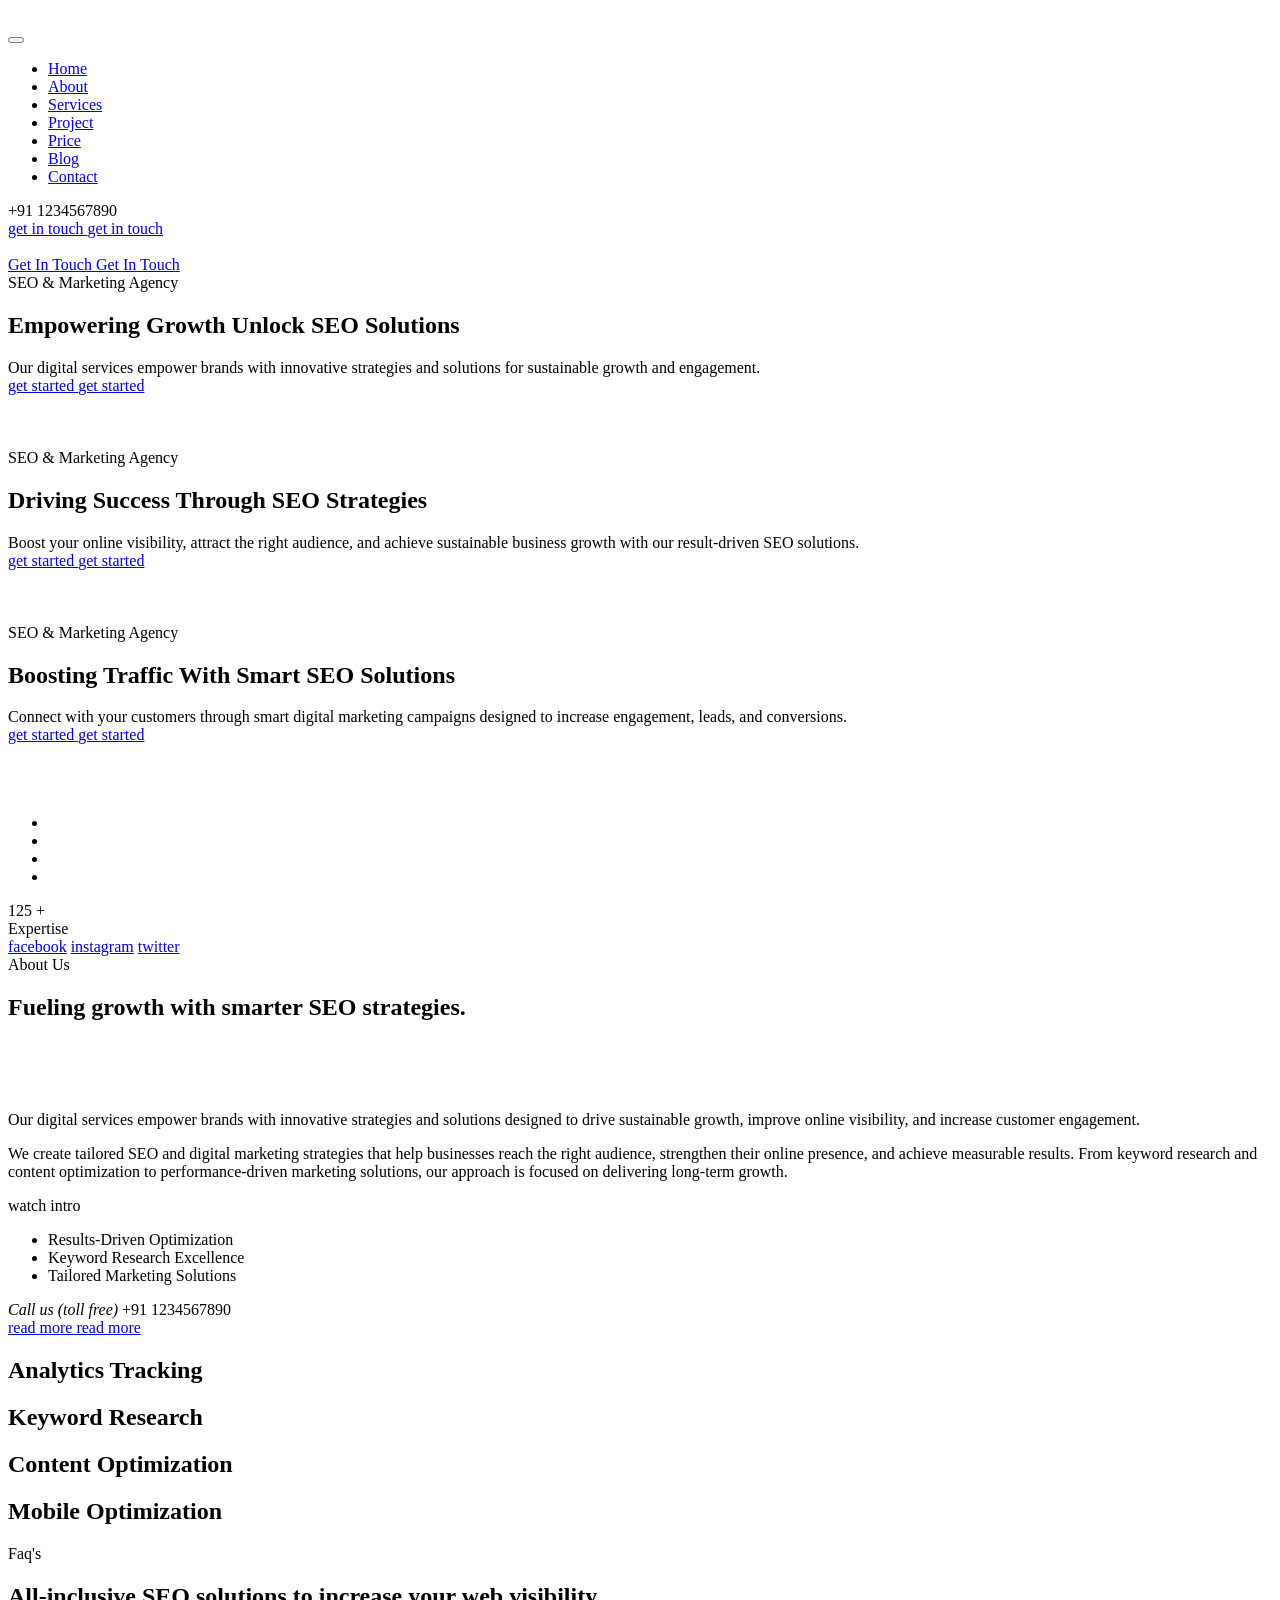
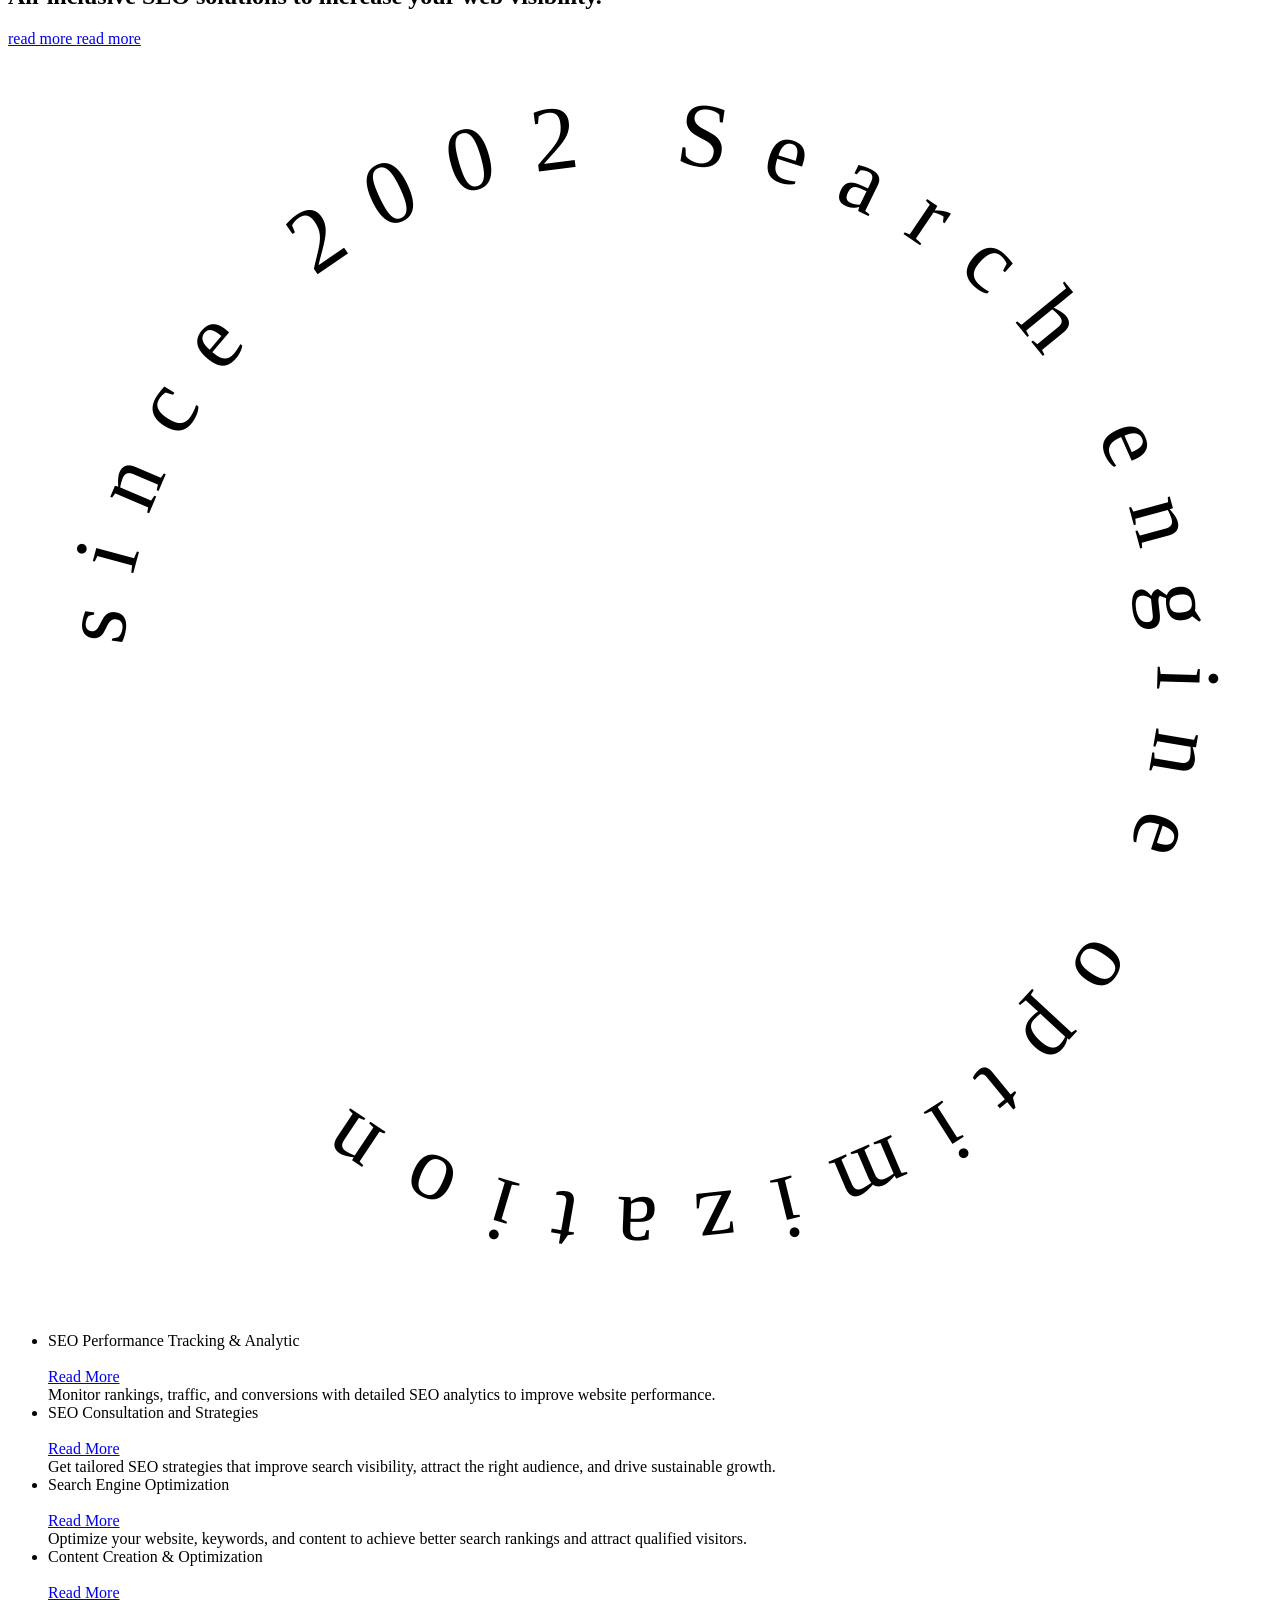
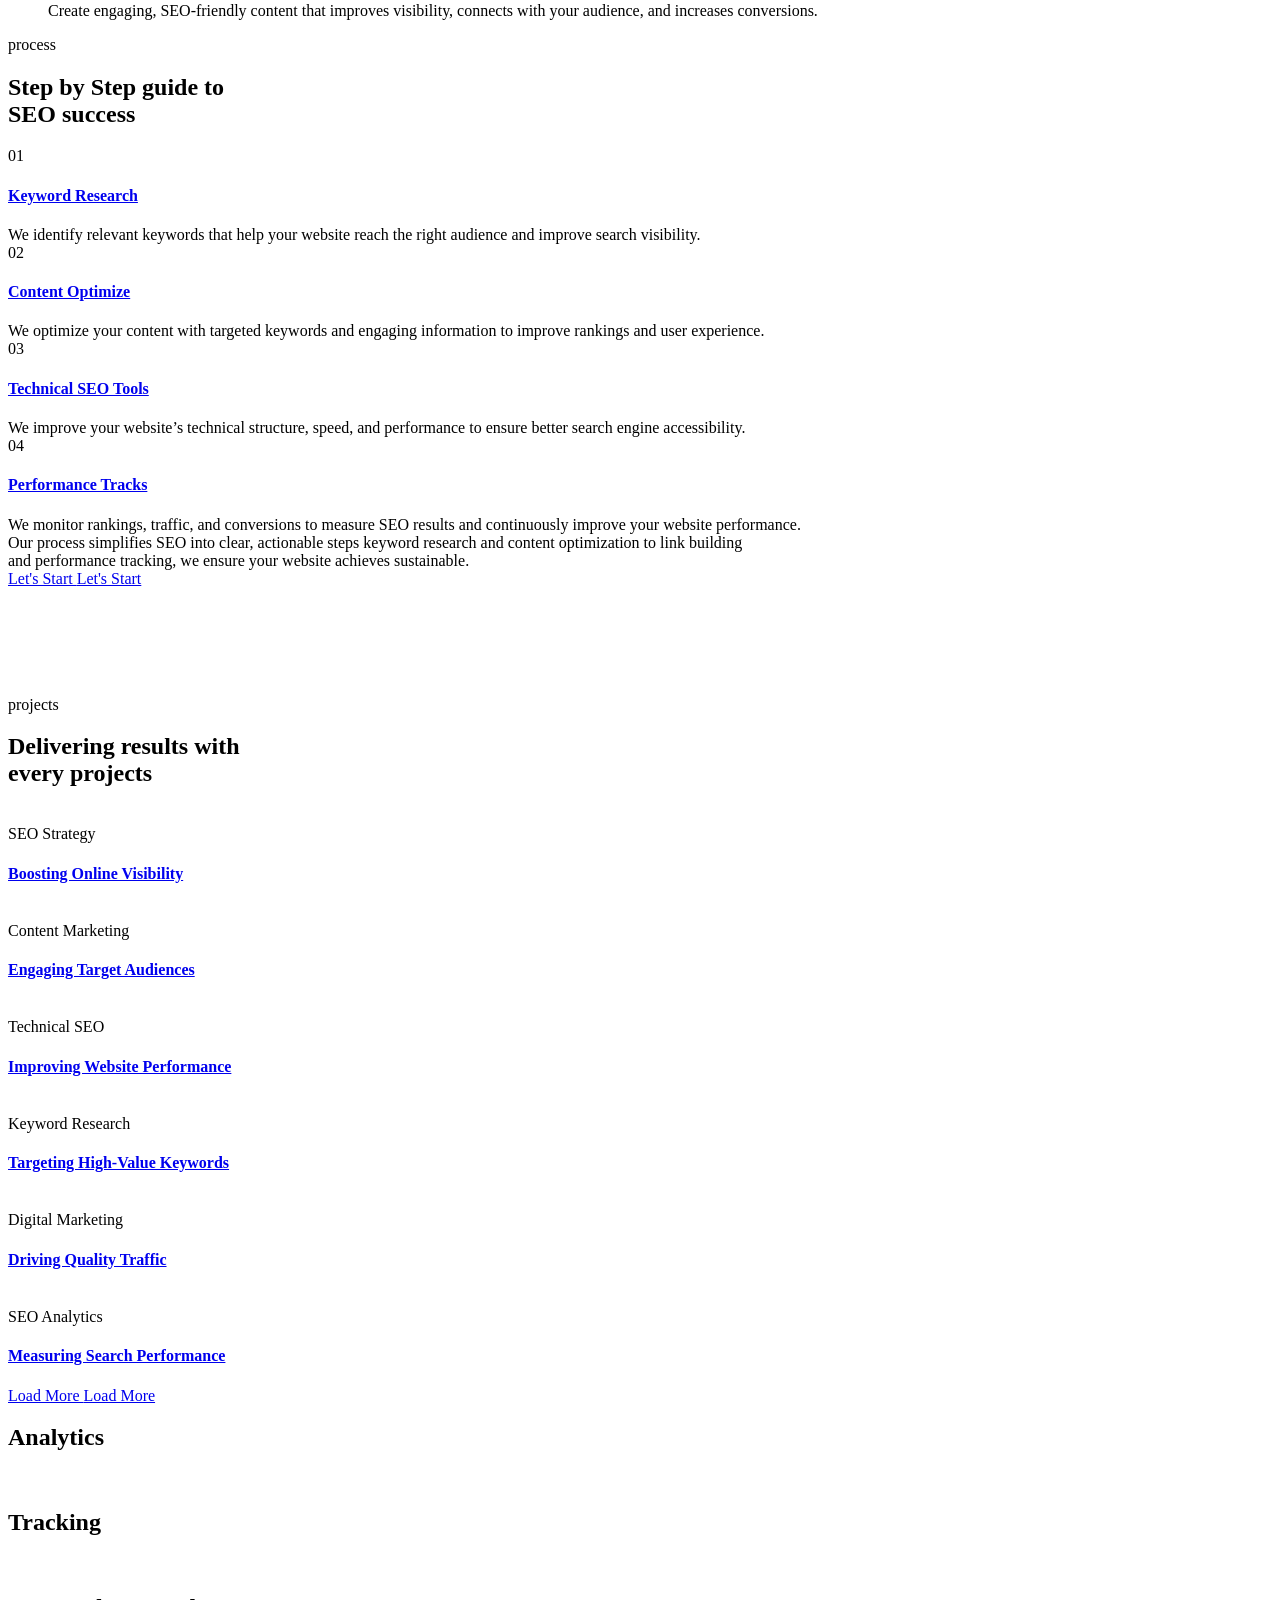
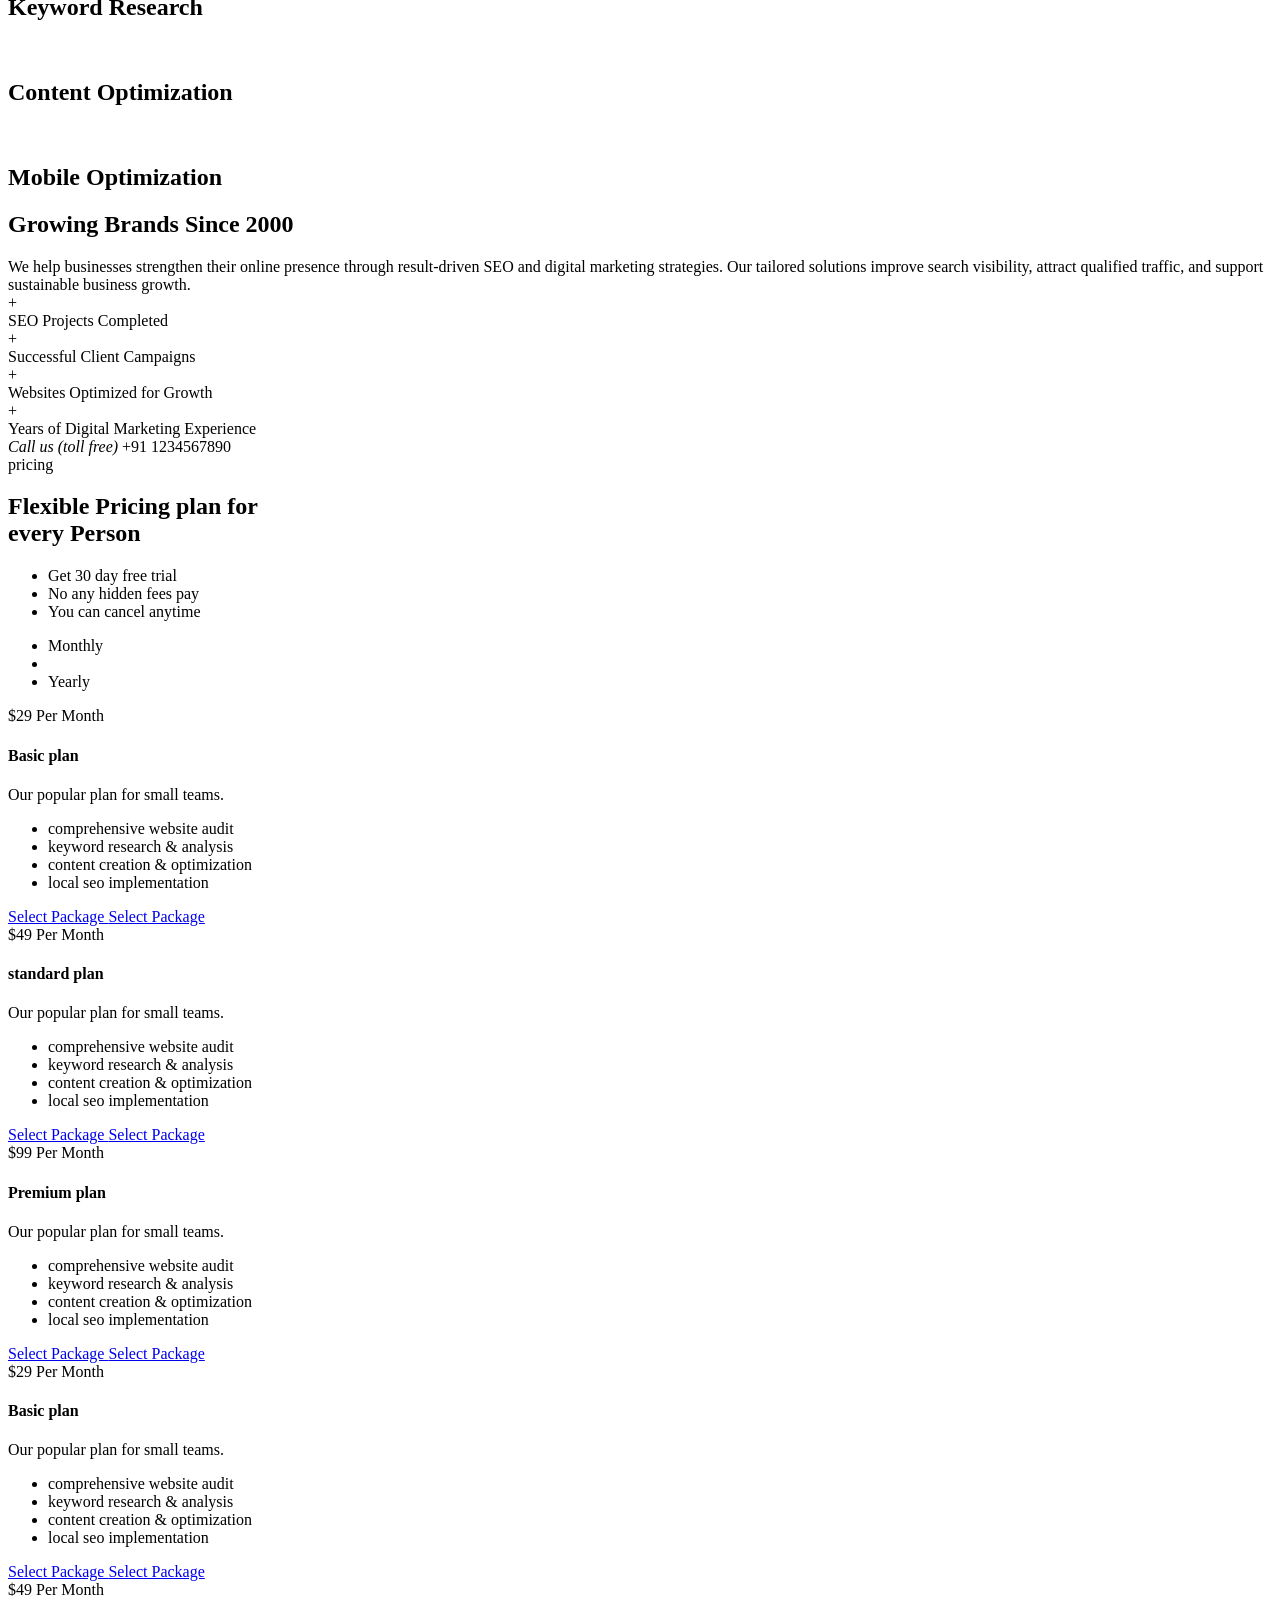
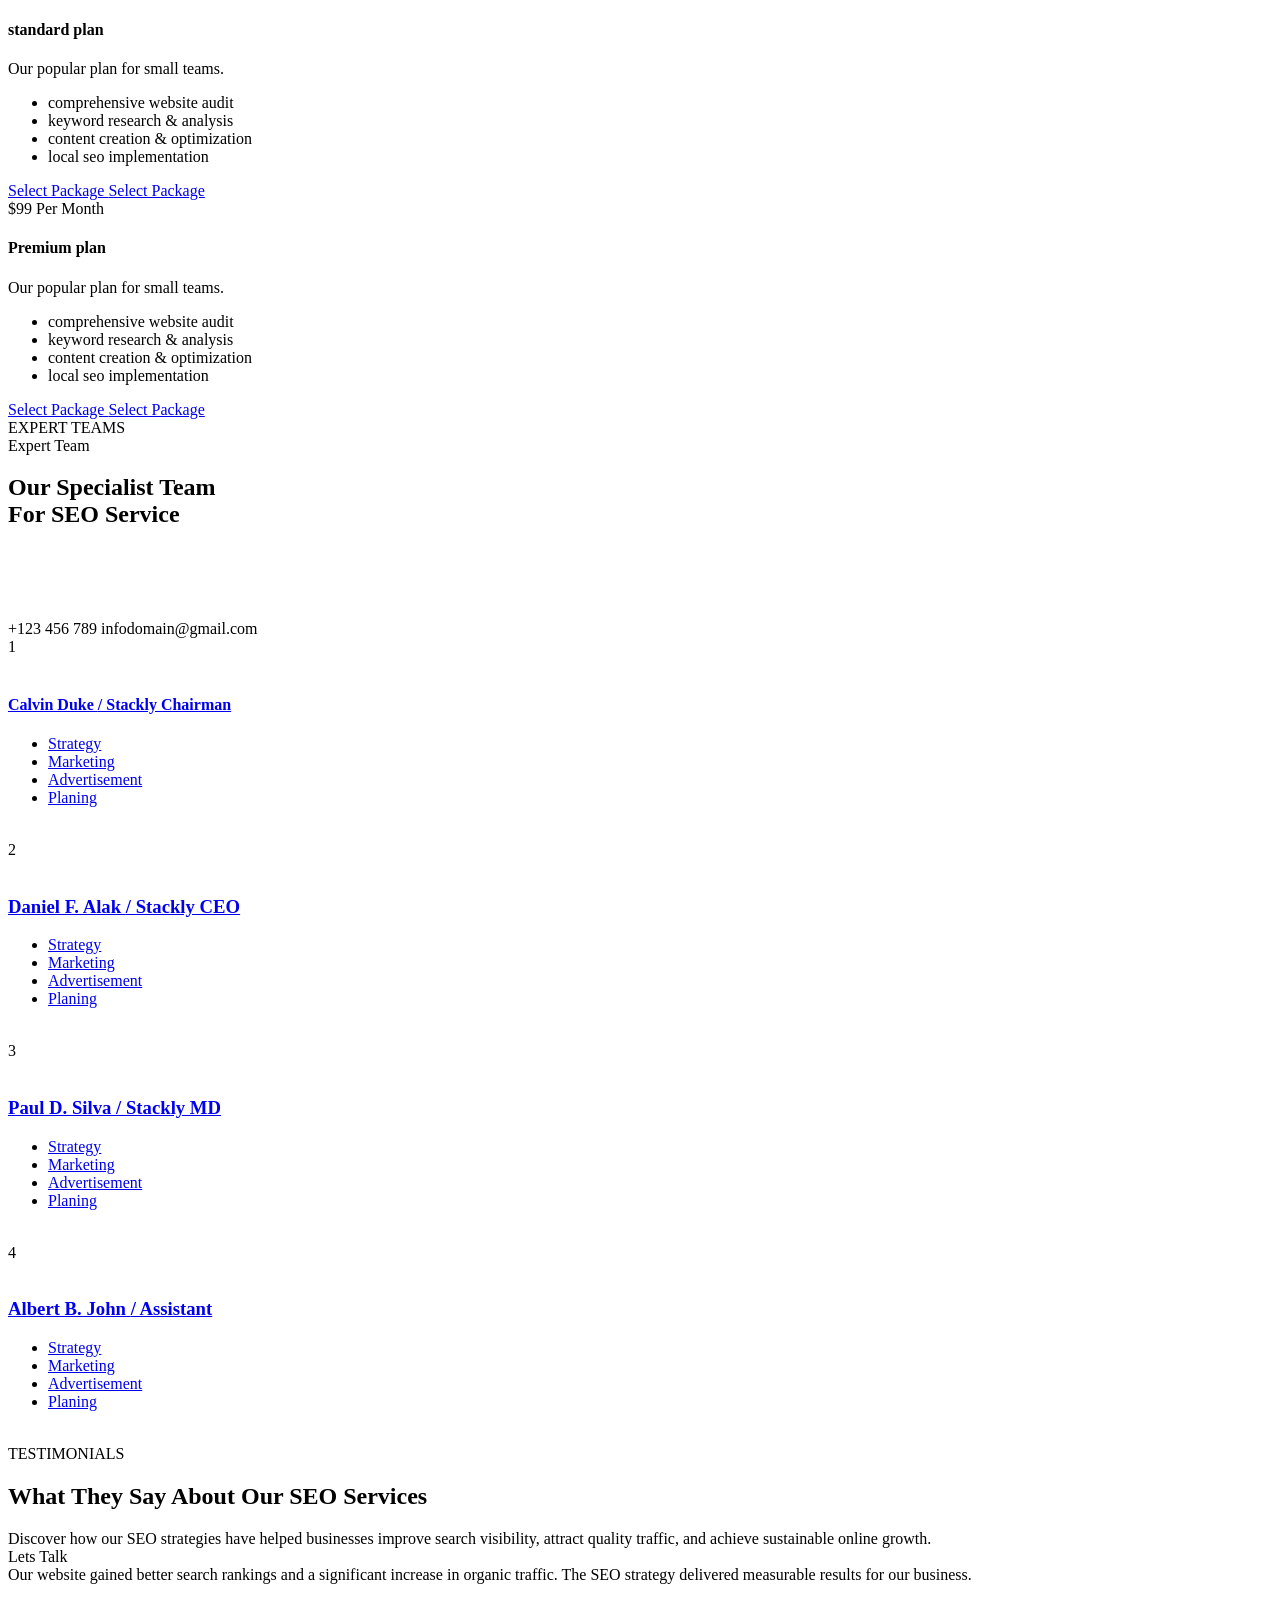
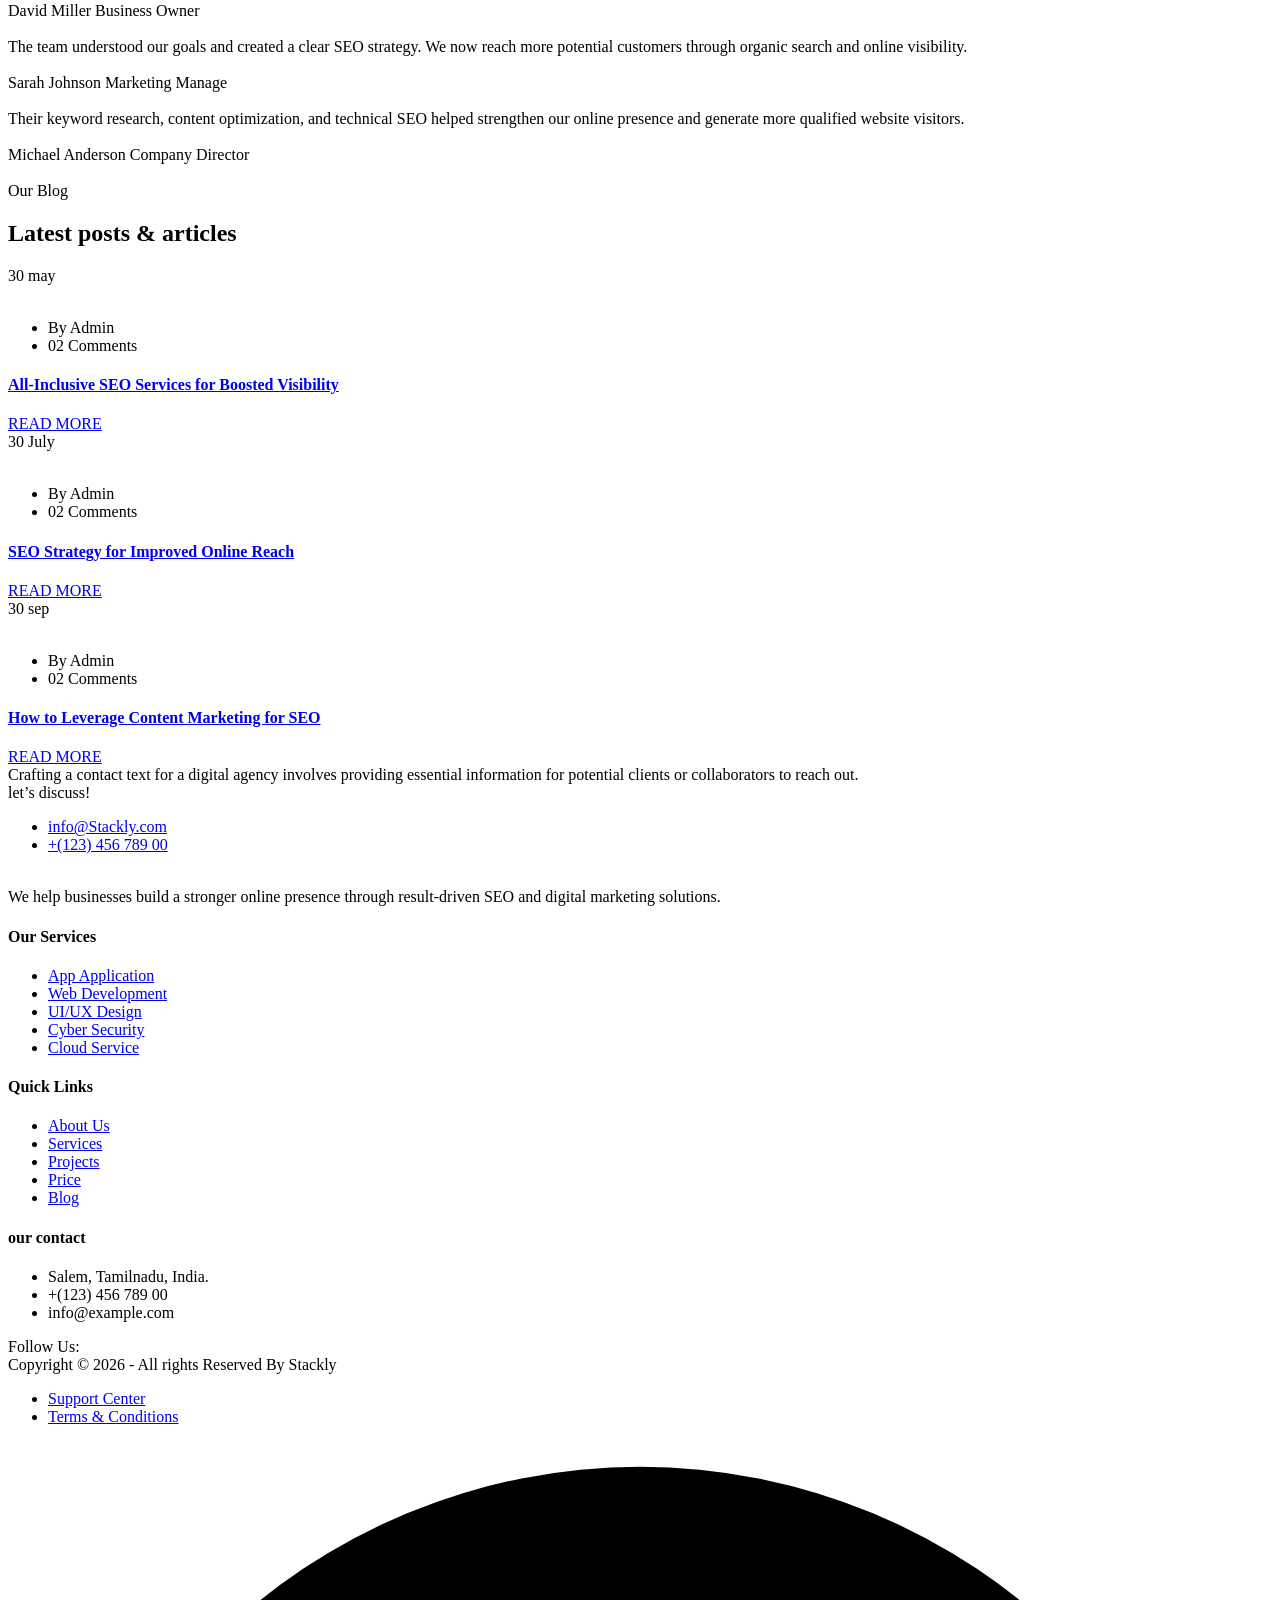
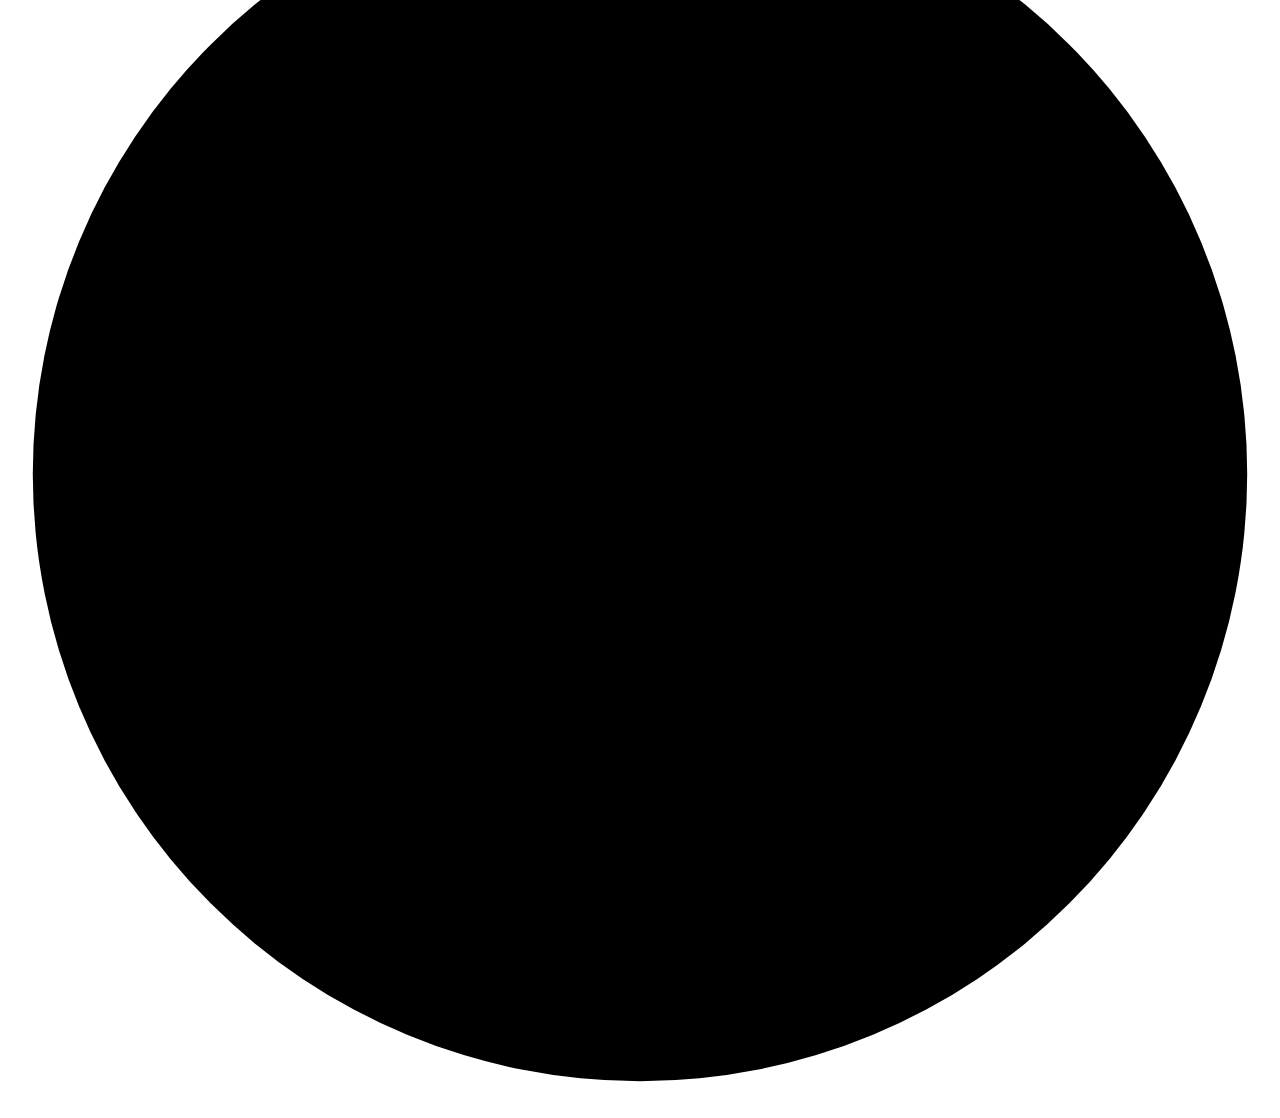
==== index.html @ bd132060 "Add files via upload" ====
<!DOCTYPE html>
<html>
<head>
<meta charset="utf-8">
<title>Stackly SEO Agency</title>
<!-- Stylesheets -->
<link href="assets/css/bootstrap.css" rel="stylesheet">
<link href="assets/css/style.css" rel="stylesheet">
<link href="assets/css/meanmenu.min.css" rel="stylesheet">
<link href="assets/css/responsive.css" rel="stylesheet">

<link href="https://fonts.googleapis.com/css2?family=Raleway:ital,wght@0,100..900;1,100..900&display=swap" rel="stylesheet">
<link href="https://fonts.googleapis.com/css2?family=Lexend+Deca:wght@100..900&display=swap" rel="stylesheet">
<link href="https://fonts.googleapis.com/css2?family=Manrope:wght@300;400;500;600;700;800&display=swap" rel="stylesheet">

<!-- Color Switcher Mockup -->
<link href="assets/css/color-switcher-design.css" rel="stylesheet">

<!-- Color Themes -->
<link id="theme-color-file" href="assets/css/color-themes/default-color.css" rel="stylesheet">

<!-- Responsive -->
<meta http-equiv="X-UA-Compatible" content="IE=edge">
<meta name="viewport" content="width=device-width, initial-scale=1.0, maximum-scale=1.0, user-scalable=0">

</head>

<body>

<div class="page-wrapper">
	
	<!-- Cursor -->
	<div class="cursor"></div>
	<div class="cursor-follower"></div>
	<!-- Cursor End -->
 	
	<!-- Preloader -->
	<div class="preloader">
		<div class="loader">
			<div class="outer-circle"></div>
			<div class="inner-circle"></div>
			<div class="dot"></div>
		</div>
	</div>
	<!-- End Preloader -->
	
	<!-- Main Header -->
	<header class="main-header header-style-one">
		
		<!-- Header Lower -->
		<div class="header-lower">
			<div class="auto-container">
				<div class="inner-container">
					<div class="d-flex justify-content-between align-items-center">
						
						<!-- Logo Box -->
						<div class="logo-box">
							<div class="logo"><a href="index.html"><img src="assets/images/logo-2.webp" alt="" title="Stackly"></a></div>
						</div>
						
						<div class="nav-outer d-flex flex-wrap">
							<!-- Main Menu -->
							<nav class="main-menu navbar-expand-md">
								<div class="navbar-header">
									<!-- Toggle Button -->    	
									<button class="navbar-toggler" type="button" data-toggle="collapse" data-target="#navbarSupportedContent" aria-controls="navbarSupportedContent" aria-expanded="false" aria-label="Toggle navigation">
										<span class="icon-bar"></span>
										<span class="icon-bar"></span>
										<span class="icon-bar"></span>
									</button>
								</div>
								
								<div class="navbar-collapse collapse clearfix" id="navbarSupportedContent">
									<ul class="navigation clearfix">
    <li><a href="index.html">Home</a></li>
    <li><a href="about.html">About</a></li>
    <li><a href="services.html">Services</a></li>
    <li><a href="projects.html">Project</a></li>
    <li><a href="price.html">Price</a></li>
    <li><a href="blog.html">Blog</a></li>
    <li><a href="contact.html">Contact</a></li>
</ul>
								</div>
							</nav>
						</div>

						<!-- Main Menu End-->
						<div class="outer-box d-flex align-items-center flex-wrap">

							<!-- Phone Box -->
							<div class="header-phone_box">
								<span class="fa-classic fa-solid fa-phone"></span>
								+91 1234567890
							</div>

							<!-- Search Btn -->
							<a href="404.html" class="search-box-btn search-box-outer">
    <span class="icon fa fa-search"></span>
</a>
	
							<!-- Button Box -->
							<div class="main-header_button">
								<a href="signin.html" class="theme-btn btn-style-one">
									<span class="btn-wrap">
										<span class="text-one">get in touch <i class="fa-classic fa-solid fa-arrow-right"></i></span>
										<span class="text-two">get in touch <i class="fa-classic fa-solid fa-arrow-right"></i></span>
									</span>
								</a>
							</div>
							
							<!-- Mobile Navigation Toggler -->
							<div class="mobile-nav-toggler"><span class="icon fa-classic fa-solid fa-bars fa-fw"></span></div>

						</div>
						
					</div>
				</div>
			</div>
		</div>
		<!--End Header Lower-->
		
		<!-- Mobile Menu  -->
		<div class="mobile-menu">
			<div class="menu-backdrop"></div>
			<div class="close-btn"><span class="icon fa-xmark"></span></div>
			
			<nav class="menu-box">
				<div class="nav-logo"><a href="index.html"><img src="assets/images/logo-2.webp" alt="" title=""></a></div>
				<div class="menu-outer"><!--Here Menu Will Come Automatically Via Javascript / Same Menu as in Header--></div>
				<div class="mobile-menu_button">
    <a href="signin.html" class="theme-btn btn-style-one">
        <span class="btn-wrap">
            <span class="text-one">
                Get In Touch <i class="fa-classic fa-solid fa-arrow-right"></i>
            </span>
            <span class="text-two">
                Get In Touch <i class="fa-classic fa-solid fa-arrow-right"></i>
            </span>
        </span>
    </a>
</div>
			</nav>
		</div>
		<!-- End Mobile Menu -->
	
	</header>
	<!-- End Main Header -->
	
	
	<!-- Slider One -->
	<section class="slider-one">
		<div class="main-slider swiper-container">
			<div class="swiper-wrapper">

				<!-- Slide -->
				<div class="swiper-slide">
					<div class="slider-one_image-layer" style="background-image:url(assets/images/main-slider/bg.webp)"></div>
					<div class="auto-container">
						<div class="row clearfix">
							<!-- Column -->
							<div class="column col-xl-7 col-lg-12 col-md-12 col-sm-12">
								<!-- Content Column -->
								<div class="slider-one_content">
									<div class="slider-one_content-inner">
										<div class="slider-one_title trans-900">SEO & Marketing Agency</div>
										<h1 class="slider-one_heading trans-900">Empowering <span>Growth</span> Unlock <strong>SEO Solutions</strong></h1>
										<div class="slider-one_text trans-900">Our digital services empower brands with innovative strategies and solutions for sustainable growth and engagement.</div>
										<div class="slider-one_button trans-900 d-flex align-items-center flex-wrap">
											<a href="404.html" class="theme-btn btn-style-one">
												<span class="btn-wrap">
													<span class="text-one">get started <i class="fa-classic fa-solid fa-arrow-right"></i></span>
													<span class="text-two">get started <i class="fa-classic fa-solid fa-arrow-right"></i></span>
												</span>
											</a>
											<div class="slider-one_video trans-900">
												<a href="404.html" class="play-box"><span class="fa fa-play trans-300"></span></a>
											</div>
										</div>
									</div>
								</div>
							</div>
							<!-- Column -->
							<div class="column col-xl-5 col-lg-12 col-md-12 col-sm-12">
								<div class="slider-one_image trans-900">
									<img src="assets/images/main-slider/image-1.webp" alt="" />
									<div class="icon-one">
										<img src="assets/images/main-slider/icon-1.webp" alt="" />
									</div>
									<div class="icon-two">
										<img src="assets/images/main-slider/icon-2.webp" alt="" />
									</div>
								</div>
							</div>
						</div>
					</div>
				</div>

				<!-- Slide -->
				<div class="swiper-slide">
					<div class="slider-one_image-layer" style="background-image:url(assets/images/main-slider/bg.webp)"></div>
					<div class="auto-container">
						<div class="row clearfix">
							<!-- Column -->
							<div class="column col-xl-7 col-lg-12 col-md-12 col-sm-12">
								<!-- Content Column -->
								<div class="slider-one_content">
									<div class="slider-one_content-inner">
										<div class="slider-one_title trans-900">SEO & Marketing Agency</div>
										<h1 class="slider-one_heading trans-900">Driving <span>Success</span> Through <strong>SEO Strategies</strong></h1>
										<div class="slider-one_text trans-900">Boost your online visibility, attract the right audience, and achieve sustainable business growth with our result-driven SEO solutions.</div>
										<div class="slider-one_button trans-900 d-flex align-items-center flex-wrap">
											<a href="404.html" class="theme-btn btn-style-one">
												<span class="btn-wrap">
													<span class="text-one">get started <i class="fa-classic fa-solid fa-arrow-right"></i></span>
													<span class="text-two">get started <i class="fa-classic fa-solid fa-arrow-right"></i></span>
												</span>
											</a>
											<div class="slider-one_video trans-900">
												<a href="404.html" class="play-box"><span class="fa fa-play trans-300"></span></a>
											</div>
										</div>
									</div>
								</div>
							</div>
							<!-- Column -->
							<div class="column col-xl-5 col-lg-12 col-md-12 col-sm-12">
								<div class="slider-one_image trans-900">
									<img src="assets/images/main-slider/image-1.webp" alt="" />
									<div class="icon-one">
										<img src="assets/images/main-slider/icon-1.webp" alt="" />
									</div>
									<div class="icon-two">
										<img src="assets/images/main-slider/icon-2.webp" alt="" />
									</div>
								</div>
							</div>
						</div>
					</div>
				</div>

				<!-- Slide -->
				<div class="swiper-slide">
					<div class="slider-one_image-layer" style="background-image:url(assets/images/main-slider/bg.webp)"></div>
					<div class="auto-container">
						<div class="row clearfix">
							<!-- Column -->
							<div class="column col-xl-7 col-lg-12 col-md-12 col-sm-12">
								<!-- Content Column -->
								<div class="slider-one_content">
									<div class="slider-one_content-inner">
										<div class="slider-one_title trans-900">SEO & Marketing Agency</div>
										<h1 class="slider-one_heading trans-900">Boosting <span>Traffic</span> With <strong>Smart SEO Solutions</strong></h1>
										<div class="slider-one_text trans-900">Connect with your customers through smart digital marketing campaigns designed to increase engagement, leads, and conversions.</div>
										<div class="slider-one_button trans-900 d-flex align-items-center flex-wrap">
											<a href="404.html" class="theme-btn btn-style-one">
												<span class="btn-wrap">
													<span class="text-one">get started <i class="fa-classic fa-solid fa-arrow-right"></i></span>
													<span class="text-two">get started <i class="fa-classic fa-solid fa-arrow-right"></i></span>
												</span>
											</a>
											<div class="slider-one_video trans-900">
												<a href="404.html" class="play-box"><span class="fa fa-play trans-300"></span></a>
											</div>
										</div>
									</div>
								</div>
							</div>
							<!-- Column -->
							<div class="column col-xl-5 col-lg-12 col-md-12 col-sm-12">
								<div class="slider-one_image trans-900">
									<img src="assets/images/main-slider/image-1.webp" alt="" />
									<div class="icon-one">
										<img src="assets/images/main-slider/icon-1.webp" alt="" />
									</div>
									<div class="icon-two">
										<img src="assets/images/main-slider/icon-2.webp" alt="" />
									</div>
								</div>
							</div>
						</div>
					</div>
				</div>

			</div>
			
			<!-- If we need pagination -->
			<div class="slider-one_pagination"></div>
			
			<!-- Slider One Options -->
			<div class="slider-one_options">
				<div class="slider-one_authors">
					<ul>
						<li><img src="assets/images/main-slider/author-1.webp" alt="" /></li>
						<li><img src="assets/images/main-slider/author-2.webp" alt="" /></li>
						<li><img src="assets/images/main-slider/author-3.webp" alt="" /></li>
						<li><img src="assets/images/main-slider/author-4.webp" alt="" /></li>
					</ul>
					<div class="slider-one_reviews">
						125 + <br> <span>Expertise</span>
					</div>
				</div>
			</div>
			<!-- End Slider One Options -->
			
		</div>
		
		<!-- Slider One Socials -->
		<div class="slider-one_socials">
			<a href="404.html">facebook</a>
			<a href="404.html">instagram</a>
			<a href="404.html">twitter</a>
		</div>
		
	</section>
	<!-- End Main Slider Section -->
	
	<!-- About One -->
	<section class="about-one" style="background-image:url(assets/images/background/about-shadow.webp)">
		<div class="auto-container">
			<div class="row clearfix">
				<!-- Title Column -->
				<div class="about-one_title-column col-lg-5 col-md-12 col-sm-12">
					<div class="about-one_title-outer">
						<!-- Sec Title -->
						<div class="sec-title title-anim">
							<div class="sec-title_title">About Us</div>
							<h2 class="sec-title_heading">Fueling growth with smarter SEO strategies.</h2>
						</div>
						<div class="about-one_image overlay-anim img-reveal">
							<img src="assets/images/resource/about.webp" alt="" />
						</div>
					</div>
				</div>
				<!-- Content Column -->
				<div class="about-one_content-column col-lg-7 col-md-12 col-sm-12">
					<div class="about-one_content-outer">
						<div class="row clearfix">
							<div class="col-lg-6 col-md-6 col-sm-6">
								<div class="about-one_image overlay-anim img-reveal">
									<img src="assets/images/resource/about-2.webp" alt="" />
								</div>
							</div>
							<div class="col-lg-6 col-md-6 col-sm-6">
								<div class="about-one_image overlay-anim img-reveal">
									<img src="assets/images/resource/about-3.webp" alt="" />
								</div>
							</div>
						</div>
						<div class="content wow fadeInUp" data-wow-delay="0ms" data-wow-duration="1500ms">
							<p>Our digital services empower brands with innovative strategies and solutions designed to drive sustainable growth, improve online visibility, and increase customer engagement.</p>
							<p>We create tailored SEO and digital marketing strategies that help businesses reach the right audience, strengthen their online presence, and achieve measurable results. From keyword research and content optimization to performance-driven marketing solutions, our approach is focused on delivering long-term growth.</p>
						</div>
						<div class="row clearfix wow fadeInUp" data-wow-delay="300ms" data-wow-duration="1500ms">
							<div class="col-lg-6 col-md-6 col-sm-6">
								<div class="about-one_video" style="background-image:url(assets/images/resource/video-bg.webp)">
									<a href="404.html" class="play-box"><span class="fa fa-play"></span></a>
									<span>watch intro</span>
								</div>
							</div>
							<div class="col-lg-6 col-md-6 col-sm-6">
								<ul class="about-one_list">
									<li>Results-Driven Optimization</li>
									<li>Keyword Research Excellence</li>
									<li>Tailored Marketing Solutions</li>
								</ul>
							</div>
						</div>
						<!-- Lower Box -->
						<div class="lower-box d-flex align-items-center flex-wrap wow fadeInUp" data-wow-delay="600ms" data-wow-duration="1500ms">
						
							<!-- Phone Box -->
							<div class="about-phone_box">
								<span class="icon fa-classic fa-solid fa-phone-volume"></span>
								<i>Call us (toll free)</i>
								<a>+91 1234567890</a>
							</div>
							
							<!-- Button Box -->
							<div class="about-one_button">
								<a href="404.html" class="theme-btn btn-style-two">
									<span class="btn-wrap">
										<span class="text-one">read more <i class="fa-classic fa-solid fa-arrow-right"></i></span>
										<span class="text-two">read more <i class="fa-classic fa-solid fa-arrow-right"></i></span>
									</span>	
								</a>
							</div>
							
						</div>
					</div>
				</div>
			</div>
		</div>
	</section>
	<!-- End About One -->
	
	<!-- Marketing One -->
	<section class="marketing-one">
		<div class="outer-container">
			<div class="animation_mode">
				<h1>Analytics Tracking</h1>
				<span class="marketing-one_icon fa-classic fa-solid fa-certificate"></span>
				<h1 class="light">Keyword Research</h1>
				<span class="marketing-one_icon fa-classic fa-solid fa-certificate"></span>
				<h1>Content Optimization</h1>
				<span class="marketing-one_icon fa-classic fa-solid fa-certificate"></span>
				<h1 class="light">Mobile Optimization</h1>
				<span class="marketing-one_icon fa-classic fa-solid fa-certificate"></span>
			</div>
		</div>
	</section>
	<!-- End Marketing One -->
	
	<!-- Faq One -->
	<section class="faq-one">
		<div class="faq-one_bg" style="background-image:url(assets/images/background/1.webp)"></div>
		<div class="faq-one_star" style="background-image:url(assets/images/icons/star.webp)"></div>
		<div class="auto-container">
			<div class="row clearfix">
			
				<!-- Column -->
				<div class="column col-lg-5 col-md-12 col-sm-12">
					<!-- Sec Title -->
					<div class="sec-title light title-anim">
						<div class="sec-title_title">Faq's</div>
						<h2 class="sec-title_heading">All-inclusive SEO solutions to increase your web visibility.</h2>
					</div>
					<!-- Service One Button -->
					<div class="faq-one_button wow fadeInUp" data-wow-delay="150ms" data-wow-duration="1500ms">
						<a href="404.html" class="theme-btn btn-style-one">
							<span class="btn-wrap">
								<span class="text-one">read more <i class="fa-classic fa-solid fa-arrow-right"></i></span>
								<span class="text-two">read more <i class="fa-classic fa-solid fa-arrow-right"></i></span>
							</span>
						</a>
					</div>
					<!-- End Faq One Button -->
					
					<!-- Faq One_Circle -->
					<div class="faq-one_circle wow fadeInUp" data-wow-delay="300ms" data-wow-duration="1500ms">
						  <div class="faq-one_arrow " style="background-image:url(assets/images/icons/service-one_arrow.webp)"></div>
						  <span class="tm-gsap-animate-circle">
							<svg class="circle-text" viewBox="0 0 220 220">
							  <defs>
								<path id="circlePath"
									  d="M110,110 m-90,0 a90,90 0 1,1 180,0 a90,90 0 1,1 -180,0" />
							  </defs>
							  <text class="circle-text-content" letter-spacing="6.2">
								<textPath href="#circlePath" startOffset="6">
								  since 2002 Search engine optimization
								</textPath>
							  </text>
							</svg>
						  </span>
					</div>
					<!-- End Faq One_Circle -->
					
				</div>
				
				<!-- Column -->
				<div class="column col-lg-7 col-md-12 col-sm-12">
					
					<!-- Accordion Box -->
					<ul class="accordion-box wow fadeInUp" data-wow-delay="150ms" data-wow-duration="1500ms">
						
						<!-- Block -->
						<li class="accordion block active-block">
							<div class="acc-btn active"><div class="icon-outer"><span class="icon fa-classic fa-solid fa-arrow-right fa-fw"></span></div>SEO Performance Tracking & Analytic</div>
							<div class="acc-content current">
								<div class="content">
									<div class="image overlay-anim">
										<img src="assets/images/resource/accordion.webp" alt="" />
										<div class="btn-box">
											<a href="404.html" class="theme-btn">Read More</a>
										</div>
									</div>
									<div class="text">Monitor rankings, traffic, and conversions with detailed SEO analytics to improve website performance.</div>
								</div>
							</div>
						</li>
									
						<!-- Block -->
						<li class="accordion block">
							<div class="acc-btn"><div class="icon-outer"><span class="icon fa-classic fa-solid fa-arrow-right fa-fw"></span></div>SEO Consultation and Strategies</div>
							<div class="acc-content">
								<div class="content">
									<div class="image overlay-anim">
										<img src="assets/images/resource/accordion.webp" alt="" />
										<div class="btn-box">
											<a href="404.html" class="theme-btn">Read More</a>
										</div>
									</div>
									<div class="text">Get tailored SEO strategies that improve search visibility, attract the right audience, and drive sustainable growth.</div>
								</div>
							</div>
						</li>
						
						<!-- Block -->
						<li class="accordion block">
							<div class="acc-btn"><div class="icon-outer"><span class="icon fa-classic fa-solid fa-arrow-right fa-fw"></span></div>Search Engine Optimization</div>
							<div class="acc-content">
								<div class="content">
									<div class="image overlay-anim">
										<img src="assets/images/resource/accordion.webp" alt="" />
										<div class="btn-box">
											<a href="404.html" class="theme-btn">Read More</a>
										</div>
									</div>
									<div class="text">Optimize your website, keywords, and content to achieve better search rankings and attract qualified visitors.</div>
								</div>
							</div>
						</li>
						
						<!-- Block -->
						<li class="accordion block">
							<div class="acc-btn"><div class="icon-outer"><span class="icon fa-classic fa-solid fa-arrow-right fa-fw"></span></div>Content Creation & Optimization</div>
							<div class="acc-content">
								<div class="content">
									<div class="image overlay-anim">
										<img src="assets/images/resource/accordion.webp" alt="" />
										<div class="btn-box">
											<a href="404.html" class="theme-btn">Read More</a>
										</div>
									</div>
									<div class="text">Create engaging, SEO-friendly content that improves visibility, connects with your audience, and increases conversions.</div>
								</div>
							</div>
						</li>
						
					</ul>
					
				</div>
				
			</div>
		</div>
	</section>
	<!-- End Faq One -->
	
	<!-- Process One -->
	<section class="process-one">
		<div class="process-one_shadow overlay-layer" style="background-image:url(assets/images/background/process-shadow.webp)"></div>
		<div class="auto-container">
			
			<!-- Sec Title -->
			<div class="sec-title centered">
				<div class="sec-title_title">process</div>
				<h2 class="sec-title_heading">Step by Step guide to <br> SEO success</h2>
			</div>
			
			<div class="row clearfix">
				
				<!-- Process Block One -->
				<div class="process-block_one col-xl-3 col-lg-6 col-md-6 col-sm-12">
					<div class="process-block_one-inner wow fadeInLeft" data-wow-delay="0ms" data-wow-duration="1500ms">
						<div class="process-block_one-shadow overlay-layer" style="background-image:url(assets/images/background/process-1-shadow.webp)"></div>
						<div class="process-block_one-number trans-500">01</div>
						<h4 class="process-block_one-title"><a href="404.html">Keyword Research</a></h4>
						<div class="process-block_one-text">We identify relevant keywords that help your website reach the right audience and improve search visibility.</div>
						<a class="process-block_one-more trans-500" href="404.html">
							<span class="fa-classic fa-solid fa-arrow-right"></span>
						</a>
					</div>
				</div>
				
				<!-- Process Block One -->
				<div class="process-block_one col-xl-3 col-lg-6 col-md-6 col-sm-12">
					<div class="process-block_one-inner wow fadeInLeft" data-wow-delay="150ms" data-wow-duration="1500ms">
						<div class="process-block_one-shadow overlay-layer" style="background-image:url(assets/images/background/process-1-shadow.webp)"></div>
						<div class="process-block_one-number trans-500">02</div>
						<h4 class="process-block_one-title"><a href="404.html">Content Optimize</a></h4>
						<div class="process-block_one-text">We optimize your content with targeted keywords and engaging information to improve rankings and user experience.</div>
						<a class="process-block_one-more trans-500" href="404.html">
							<span class="fa-classic fa-solid fa-arrow-right"></span>
						</a>
					</div>
				</div>
				
				<!-- Process Block One -->
				<div class="process-block_one col-xl-3 col-lg-6 col-md-6 col-sm-12">
					<div class="process-block_one-inner wow fadeInLeft" data-wow-delay="300ms" data-wow-duration="1500ms">
						<div class="process-block_one-shadow overlay-layer" style="background-image:url(assets/images/background/process-1-shadow.webp)"></div>
						<div class="process-block_one-number trans-500">03</div>
						<h4 class="process-block_one-title"><a href="404.html">Technical SEO Tools</a></h4>
						<div class="process-block_one-text">We improve your website’s technical structure, speed, and performance to ensure better search engine accessibility.</div>
						<a class="process-block_one-more trans-500" href="404.html">
							<span class="fa-classic fa-solid fa-arrow-right"></span>
						</a>
					</div>
				</div>
				
				<!-- Process Block One -->
				<div class="process-block_one col-xl-3 col-lg-6 col-md-6 col-sm-12">
					<div class="process-block_one-inner wow fadeInLeft" data-wow-delay="450ms" data-wow-duration="1500ms">
						<div class="process-block_one-shadow overlay-layer" style="background-image:url(assets/images/background/process-1-shadow.webp)"></div>
						<div class="process-block_one-number trans-500">04</div>
						<h4 class="process-block_one-title"><a href="404.html">Performance Tracks</a></h4>
						<div class="process-block_one-text">We monitor rankings, traffic, and conversions to measure SEO results and continuously improve your website performance.</div>
						<a class="process-block_one-more trans-500" href="404.html">
							<span class="fa-classic fa-solid fa-arrow-right"></span>
						</a>
					</div>
				</div>
				
			</div>
			
			<div class="lower-box text-center">
				<div class="text">Our process simplifies SEO into clear, actionable steps keyword research and content optimization to link building <br> and performance tracking, we ensure your website achieves sustainable.</div>
				<!-- Button Box -->
				<div class="process-one_button">
					<a href="404.html" class="theme-btn btn-style-two">
						<span class="btn-wrap">
							<span class="text-one">Let's Start <i class="fa-classic fa-solid fa-arrow-right"></i></span>
							<span class="text-two">Let's Start <i class="fa-classic fa-solid fa-arrow-right"></i></span>
						</span>
					</a>
				</div>
			</div>
			
		</div>
	</section>
	<!-- End Process One -->
	
	<!-- Clients One -->
	<section class="clients-one">
		<div class="auto-container">
			<div class="inner-container">
				<div class="clients-one_slider swiper-container">
					<div class="swiper-wrapper">
						
						<!-- Slide -->
						<div class="swiper-slide">
							<div class="client-image">
								<a href="404.html"><img src="assets/images/clients/1.webp" alt="" /></a>
							</div>
						</div>

						<!-- Slide -->
						<div class="swiper-slide">
							<div class="client-image">
								<a href="404.html"><img src="assets/images/clients/2.webp" alt="" /></a>
							</div>
						</div>

						<!-- Slide -->
						<div class="swiper-slide">
							<div class="client-image">
								<a href="404.html"><img src="assets/images/clients/3.webp" alt="" /></a>
							</div>
						</div>

						<!-- Slide -->
						<div class="swiper-slide">
							<div class="client-image">
								<a href="404.html"><img src="assets/images/clients/4.webp" alt="" /></a>
							</div>
						</div>

						<!-- Slide -->
						<div class="swiper-slide">
							<div class="client-image">
								<a href="404.html"><img src="assets/images/clients/5.webp" alt="" /></a>
							</div>
						</div>
						
						<!-- Slide -->
						<div class="swiper-slide">
							<div class="client-image">
								<a href="404.html"><img src="assets/images/clients/6.webp" alt="" /></a>
							</div>
						</div>

					</div>

				</div>
			</div>
		</div>
	</section>
	<!-- End Clients One -->
	
	<!-- Project One -->
	<section class="project-one">
		<div class="auto-container">
			
			<!-- Sec Title -->
			<div class="sec-title centered">
				<div class="sec-title_title">projects</div>
				<h2 class="sec-title_heading">Delivering results with <br> every projects</h2>
			</div>
			
			<div class="masonry-items-container row clearfix">
				
				<!-- Gallery Block One -->
				<div class="gallery-block-one masonry-item col-lg-4 col-md-6 col-sm-12">
					<div class="gallery-block-one_inner">
						<div class="gallery-block_one-image">
							<img class="trans-500" src="assets/images/gallery/1.webp" alt="" />
							<div class="gallery-block_one-overlay">
								<div class="gallery-block_one-designation">SEO Strategy</div>
								<h4 class="gallery-block-one_title"><a href="404.html">Boosting Online Visibility</a></h4>
							</div>
						</div>
						<a class="gallery-block_one-arrow" href="404.html">
							<span class="fa-classic fa-solid fa-arrow-right"></span>
						</a>
					</div>
				</div>
				
				<!-- Gallery Block One -->
				<div class="gallery-block-one masonry-item col-lg-4 col-md-6 col-sm-12">
					<div class="gallery-block-one_inner">
						<div class="gallery-block_one-image">
							<img class="trans-500" src="assets/images/gallery/2.webp" alt="" />
							<div class="gallery-block_one-overlay">
								<div class="gallery-block_one-designation">Content Marketing</div>
								<h4 class="gallery-block-one_title"><a href="404.html">Engaging Target Audiences</a></h4>
							</div>
						</div>
						<a class="gallery-block_one-arrow" href="404.html">
							<span class="fa-classic fa-solid fa-arrow-right"></span>
						</a>
					</div>
				</div>
				
				<!-- Gallery Block One -->
				<div class="gallery-block-one masonry-item col-lg-4 col-md-6 col-sm-12">
					<div class="gallery-block-one_inner">
						<div class="gallery-block_one-image">
							<img class="trans-500" src="assets/images/gallery/3.webp" alt="" />
							<div class="gallery-block_one-overlay">
								<div class="gallery-block_one-designation">Technical SEO</div>
								<h4 class="gallery-block-one_title"><a href="404.html">Improving Website Performance</a></h4>
							</div>
						</div>
						<a class="gallery-block_one-arrow" href="404.html">
							<span class="fa-classic fa-solid fa-arrow-right"></span>
						</a>
					</div>
				</div>
				
				<!-- Gallery Block One -->
				<div class="gallery-block-one masonry-item col-lg-4 col-md-6 col-sm-12">
					<div class="gallery-block-one_inner">
						<div class="gallery-block_one-image">
							<img class="trans-500" src="assets/images/gallery/5.webp" alt="" />
							<div class="gallery-block_one-overlay">
								<div class="gallery-block_one-designation">Keyword Research</div>
								<h4 class="gallery-block-one_title"><a href="404.html">Targeting High-Value Keywords</a></h4>
							</div>
						</div>
						<a class="gallery-block_one-arrow" href="404.html">
							<span class="fa-classic fa-solid fa-arrow-right"></span>
						</a>
					</div>
				</div>
				
				<!-- Gallery Block One -->
				<div class="gallery-block-one masonry-item col-lg-4 col-md-6 col-sm-12">
					<div class="gallery-block-one_inner">
						<div class="gallery-block_one-image">
							<img class="trans-500" src="assets/images/gallery/6.webp" alt="" />
							<div class="gallery-block_one-overlay">
								<div class="gallery-block_one-designation">Digital Marketing</div>
								<h4 class="gallery-block-one_title"><a href="404.html">Driving Quality Traffic</a></h4>
							</div>
						</div>
						<a class="gallery-block_one-arrow" href="404.html">
							<span class="fa-classic fa-solid fa-arrow-right"></span>
						</a>
					</div>
				</div>
				
				<!-- Gallery Block One -->
				<div class="gallery-block-one masonry-item col-lg-4 col-md-6 col-sm-12">
					<div class="gallery-block-one_inner">
						<div class="gallery-block_one-image">
							<img class="trans-500" src="assets/images/gallery/4.webp" alt="" />
							<div class="gallery-block_one-overlay">
								<div class="gallery-block_one-designation">SEO Analytics</div>
								<h4 class="gallery-block-one_title"><a href="404.html">Measuring Search Performance</a></h4>
							</div>
						</div>
						<a class="gallery-block_one-arrow" href="404.html">
							<span class="fa-classic fa-solid fa-arrow-right"></span>
						</a>
					</div>
				</div>
				
			</div>
			
			<!-- Button Box -->
			<div class="project-one_button text-center">
				<a href="404.html" class="theme-btn btn-style-two">
					<span class="btn-wrap">
						<span class="text-one">Load More <i class="fa-classic fa-solid fa-arrow-right"></i></span>
						<span class="text-two">Load More <i class="fa-classic fa-solid fa-arrow-right"></i></span>
					</span>
				</a>
			</div>
			
		</div>
	</section>
	<!-- End Project One -->
	
	<!-- Marketing Two -->
	<section class="marketing-two">
		<div class="outer-container">
			<div class="animation_mode">
				<h1>Analytics</h1>
				<span class="marketing-one_icon"><img src="assets/images/resource/marque.webp" alt="" /></span>
				<h1 class="light">Tracking</h1>
				<span class="marketing-one_icon"><img src="assets/images/resource/marque.webp" alt="" /></span>
				<h1>Keyword Research</h1>
				<span class="marketing-one_icon"><img src="assets/images/resource/marque.webp" alt="" /></span>
				<h1 class="light"> Content Optimization</h1>
				<span class="marketing-one_icon"><img src="assets/images/resource/marque.webp" alt="" /></span>
				<h1 class="light">Mobile Optimization</h1>
			</div>
		</div>
	</section>
	<!-- End Marketing Two -->
	
	<!-- Since One -->
	<section class="since-one">
		<div class="auto-container">
			<div class="inner-container wow fadeInUp" data-wow-delay="150ms" data-wow-duration="1500ms">
				<div class="row clearfix">
					<!-- Column -->
					<div class="column col-lg-9 col-md-12 col-sm-12">
						<!-- Sec Title -->
						<div class="sec-title">
							<h2 class="sec-title_heading">Growing Brands Since 2000</h2>
							<div class="sec-title_text">We help businesses strengthen their online presence through result-driven SEO and digital marketing strategies. Our tailored solutions improve search visibility, attract qualified traffic, and support sustainable business growth.</div>
						</div>
					</div>
					<!-- Column -->
					<div class="column col-xl-3 col-lg-6 col-md-12 col-sm-12">
						<!-- Counter Block One -->
						<div class="counter-block_one">
							<div class="counter-block_one-inner">
								<div class="counter-block_one-count"><span class="odometer" data-count="1750"></span>+</div>
								<div class="counter-block_one-text">SEO Projects Completed</div>
							</div>
						</div>
					</div>
					<!-- Column -->
					<div class="column col-xl-3 col-lg-6 col-md-12 col-sm-12">
						<!-- Counter Block One -->
						<div class="counter-block_one">
							<div class="counter-block_one-inner">
								<div class="counter-block_one-count"><span class="odometer" data-count="410"></span>+</div>
								<div class="counter-block_one-text">Successful Client Campaigns</div>
							</div>
						</div>
					</div>
					<!-- Column -->
					<div class="column col-xl-3 col-lg-6 col-md-12 col-sm-12">
						<!-- Counter Block One -->
						<div class="counter-block_one">
							<div class="counter-block_one-inner">
								<div class="counter-block_one-count"><span class="odometer" data-count="320"></span>+</div>
								<div class="counter-block_one-text"> Websites Optimized for Growth</div>
							</div>
						</div>
					</div>
					<!-- Column -->
					<div class="column col-xl-3 col-lg-6 col-md-12 col-sm-12">
						<!-- Counter Block One -->
						<div class="counter-block_one">
							<div class="counter-block_one-inner">
								<div class="counter-block_one-count"><span class="odometer" data-count="35"></span>+</div>
								<div class="counter-block_one-text">Years of Digital Marketing Experience</div>
							</div>
						</div>
					</div>
					<!-- Column -->
					<div class="column col-xl-3 col-lg-6 col-md-12 col-sm-12">
						<!-- Phone Box -->
						<div class="since-phone_box-outer">
							<div class="since-phone_box">
								<span class="icon fa-classic fa-solid fa-phone-volume"></span>
								<i>Call us (toll free)</i>
								<a>+91 1234567890</a>
							</div>
						</div>
					</div>
				</div>
			</div>
		</div>
	</section>
	<!-- End Since One -->
	
	<!-- Pricing One -->
	<section class="pricing-one">
		<div class="pricing-one_bg" style="background-image:url(assets/images/background/price-bg.webp)"></div>
		<div class="auto-container">
			<!-- Sec Title -->
			<div class="sec-title centered light title-anim">
				<div class="sec-title_title">pricing</div>
				<h2 class="sec-title_heading">Flexible Pricing plan for <br> every Person</h2>
			</div>
			
			<ul class="pricing-one_list">
				<li><i class="fa-classic fa-solid fa-calendar"></i>Get 30 day free trial</li>
				<li><i class="fa-classic fa-solid fa-money-bill-1-wave"></i>No any hidden fees pay</li>
				<li><i class="fa-classic fa-solid fa-clock"></i>You can cancel anytime</li>
			</ul>
			
			<div class="pricing-tabs tabs-box">

				<!-- Title Column -->
				<div class="title-column">
				  <!-- Tab Btns -->
				  <ul class="tab-buttons d-flex align-items-center justify-content-center clearfix">
					<li data-tab="#prod-monthly" class="tab-btn monthly active-btn">Monthly</li>
					<li class="boll"><span class="round"></span></li>
					<li data-tab="#prod-yearly" class="tab-btn yearly">Yearly</li>
				  </ul>
				</div>

				<!--Tabs Container-->
				<div class="tabs-content wow fadeInUp" data-wow-delay="150ms" data-wow-duration="1500ms">
				
				  <!-- Tab -->
				  <div class="tab active-tab" id="prod-monthly">
					<div class="content">
					  <div class="row clearfix">

							<!-- Price Block One -->
							<div class="price-block_one col-xl-4 col-lg-6 col-md-6 col-sm-12">
								<div class="price-block_one-inner" style="background-image:url(assets/images/background/price-shadow.webp)">
									<div class="d-flex justify-content-between align-items-center flex-wrap">
										<div class="price-block_one-icon flaticon-algorithm"></div>
										<div class="price-block_one-price">$29 <span>Per Month</span></div>
									</div>
									<h4 class="price-block_one-title">Basic plan</h4>
									<div class="price-block_one-text">Our popular plan for small teams.</div>
									<ul class="price-block_one-list">
										<li>comprehensive website audit</li>
										<li>keyword research & analysis</li>
										<li>content creation & optimization</li>
										<li>local seo implementation</li>
									</ul>
									<div class="price-block_one-btn">
										<a href="404.html" class="theme-btn btn-style-one">
											<span class="btn-wrap">
												<span class="text-one">Select Package <i class="fa-classic fa-solid fa-arrow-right"></i></span>
												<span class="text-two">Select Package <i class="fa-classic fa-solid fa-arrow-right"></i></span>
											</span>
										</a>
									</div>
								</div>
							</div>
							
							<!-- Price Block One -->
							<div class="price-block_one col-xl-4 col-lg-6 col-md-6 col-sm-12">
								<div class="price-block_one-inner" style="background-image:url(assets/images/background/price-shadow.webp)">
									<div class="d-flex justify-content-between align-items-center flex-wrap">
										<div class="price-block_one-icon flaticon-solutions"></div>
										<div class="price-block_one-price">$49 <span>Per Month</span></div>
									</div>
									<h4 class="price-block_one-title">standard plan</h4>
									<div class="price-block_one-text">Our popular plan for small teams.</div>
									<ul class="price-block_one-list">
										<li>comprehensive website audit</li>
										<li>keyword research & analysis</li>
										<li>content creation & optimization</li>
										<li>local seo implementation</li>
									</ul>
									<div class="price-block_one-btn">
										<a href="404.html" class="theme-btn btn-style-one">
											<span class="btn-wrap">
												<span class="text-one">Select Package <i class="fa-classic fa-solid fa-arrow-right"></i></span>
												<span class="text-two">Select Package <i class="fa-classic fa-solid fa-arrow-right"></i></span>
											</span>
										</a>
									</div>
								</div>
							</div>
							
							<!-- Price Block One -->
							<div class="price-block_one col-xl-4 col-lg-6 col-md-6 col-sm-12">
								<div class="price-block_one-inner" style="background-image:url(assets/images/background/price-shadow.webp)">
									<div class="d-flex justify-content-between align-items-center flex-wrap">
										<div class="price-block_one-icon flaticon-data"></div>
										<div class="price-block_one-price">$99 <span>Per Month</span></div>
									</div>
									<h4 class="price-block_one-title">Premium plan</h4>
									<div class="price-block_one-text">Our popular plan for small teams.</div>
									<ul class="price-block_one-list">
										<li>comprehensive website audit</li>
										<li>keyword research & analysis</li>
										<li>content creation & optimization</li>
										<li>local seo implementation</li>
									</ul>
									<div class="price-block_one-btn">
										<a href="404.html" class="theme-btn btn-style-one">
											<span class="btn-wrap">
												<span class="text-one">Select Package <i class="fa-classic fa-solid fa-arrow-right"></i></span>
												<span class="text-two">Select Package <i class="fa-classic fa-solid fa-arrow-right"></i></span>
											</span>
										</a>
									</div>
								</div>
							</div>
						
						</div>
					</div>
				  </div>
				  
				  <!-- Tab -->
				  <div class="tab" id="prod-yearly">
					<div class="content">
					  <div class="row clearfix">

							<!-- Price Block One -->
							<div class="price-block_one col-xl-4 col-lg-6 col-md-6 col-sm-12">
								<div class="price-block_one-inner" style="background-image:url(assets/images/background/price-shadow.webp)">
									<div class="d-flex justify-content-between align-items-center flex-wrap">
										<div class="price-block_one-icon flaticon-algorithm"></div>
										<div class="price-block_one-price">$29 <span>Per Month</span></div>
									</div>
									<h4 class="price-block_one-title">Basic plan</h4>
									<div class="price-block_one-text">Our popular plan for small teams.</div>
									<ul class="price-block_one-list">
										<li>comprehensive website audit</li>
										<li>keyword research & analysis</li>
										<li>content creation & optimization</li>
										<li>local seo implementation</li>
									</ul>
									<div class="price-block_one-btn">
										<a href="price.html" class="theme-btn btn-style-one">
											<span class="btn-wrap">
												<span class="text-one">Select Package <i class="fa-classic fa-solid fa-arrow-right"></i></span>
												<span class="text-two">Select Package <i class="fa-classic fa-solid fa-arrow-right"></i></span>
											</span>
										</a>
									</div>
								</div>
							</div>
							
							<!-- Price Block One -->
							<div class="price-block_one col-xl-4 col-lg-6 col-md-6 col-sm-12">
								<div class="price-block_one-inner" style="background-image:url(assets/images/background/price-shadow.webp)">
									<div class="d-flex justify-content-between align-items-center flex-wrap">
										<div class="price-block_one-icon flaticon-solutions"></div>
										<div class="price-block_one-price">$49 <span>Per Month</span></div>
									</div>
									<h4 class="price-block_one-title">standard plan</h4>
									<div class="price-block_one-text">Our popular plan for small teams.</div>
									<ul class="price-block_one-list">
										<li>comprehensive website audit</li>
										<li>keyword research & analysis</li>
										<li>content creation & optimization</li>
										<li>local seo implementation</li>
									</ul>
									<div class="price-block_one-btn">
										<a href="price.html" class="theme-btn btn-style-one">
											<span class="btn-wrap">
												<span class="text-one">Select Package <i class="fa-classic fa-solid fa-arrow-right"></i></span>
												<span class="text-two">Select Package <i class="fa-classic fa-solid fa-arrow-right"></i></span>
											</span>
										</a>
									</div>
								</div>
							</div>
							
							<!-- Price Block One -->
							<div class="price-block_one col-xl-4 col-lg-6 col-md-6 col-sm-12">
								<div class="price-block_one-inner" style="background-image:url(assets/images/background/price-shadow.webp)">
									<div class="d-flex justify-content-between align-items-center flex-wrap">
										<div class="price-block_one-icon flaticon-data"></div>
										<div class="price-block_one-price">$99 <span>Per Month</span></div>
									</div>
									<h4 class="price-block_one-title">Premium plan</h4>
									<div class="price-block_one-text">Our popular plan for small teams.</div>
									<ul class="price-block_one-list">
										<li>comprehensive website audit</li>
										<li>keyword research & analysis</li>
										<li>content creation & optimization</li>
										<li>local seo implementation</li>
									</ul>
									<div class="price-block_one-btn">
										<a href="price.html" class="theme-btn btn-style-one">
											<span class="btn-wrap">
												<span class="text-one">Select Package <i class="fa-classic fa-solid fa-arrow-right"></i></span>
												<span class="text-two">Select Package <i class="fa-classic fa-solid fa-arrow-right"></i></span>
											</span>
										</a>
									</div>
								</div>
							</div>
						
						</div>
					</div>
				  </div>
				  
				</div>
			</div>
		</div>
	</section>
	<!-- End Pricing One -->
	
	<!-- Team One -->
	<section class="team-one">
		<div class="side-title">EXPERT TEAMS</div>
		<div class="team-one_shadow overlay-layer" style="background-image:url(assets/images/background/team-shadow.webp)"></div>
		<div class="auto-container">
			
			<!-- Sec Title -->
			<div class="sec-title centered title-anim">
				<div class="sec-title_title">
					Expert Team
				</div>
				<h2 class="sec-title_heading">Our Specialist Team <br> For SEO Service</h2>
			</div>
			
			<div class="row clearfix">
				
				<!-- Image Column -->
				<div class="team-one_image-column col-lg-5 col-md-12 col-sm-12">
					<div class="team-one_image-outer">
						<div class="team-one_images_outer">
							<!-- Image -->
							<div class="team-one_image overlay-anim active">
								<div class="social-outer">
									<!-- Social Box -->
									<div class="social-box">
										<a href="404.html"><i class="fa-brands fa-facebook-f"></i></a>
										<a href="404.html"><i class="fa-brands fa-twitter"></i></a>
										<a href="404.html"><i class="fa-brands fa-youtube"></i></a>
										<a href="404.html"><i class="fa-brands fa-instagram"></i></a>
									</div>
								</div>
								<img src="assets/images/resource/offer-1.webp" alt="" />
							</div>
							<!-- Image -->
							<div class="team-one_image overlay-anim two">
								<div class="social-outer">
									<!-- Social Box -->
									<div class="social-box">
										<a href="404.html"><i class="fa-brands fa-facebook-f"></i></a>
										<a href="404.html"><i class="fa-brands fa-twitter"></i></a>
										<a href="404.html"><i class="fa-brands fa-youtube"></i></a>
										<a href="404.html"><i class="fa-brands fa-instagram"></i></a>
									</div>
								</div>
								<img src="assets/images/resource/offer-2.webp" alt="" />
							</div>
							<!-- Image -->
							<div class="team-one_image overlay-anim three">
								<div class="social-outer">
									<!-- Social Box -->
									<div class="social-box">
										<a href="404.html"><i class="fa-brands fa-facebook-f"></i></a>
										<a href="404.html"><i class="fa-brands fa-twitter"></i></a>
										<a href="404.html"><i class="fa-brands fa-youtube"></i></a>
										<a href="404.html"><i class="fa-brands fa-instagram"></i></a>
									</div>
								</div>
								<img src="assets/images/resource/offer-3.webp" alt="" />
							</div>
							<!-- Image -->
							<div class="team-one_image overlay-anim four">
								<div class="social-outer">
									<!-- Social Box -->
									<div class="social-box">
										<a href="404.html"><i class="fa-brands fa-facebook-f"></i></a>
										<a href="404.html"><i class="fa-brands fa-twitter"></i></a>
										<a href="404.html"><i class="fa-brands fa-youtube"></i></a>
										<a href="404.html"><i class="fa-brands fa-instagram"></i></a>
									</div>
								</div>
								<img src="assets/images/resource/offer-4.webp" alt="" />
							</div>
						</div>
						<div class="info-outer d-flex justify-content-between align-items-center flex-wrap">
							<a><i class="fa-classic fa-solid fa-phone"></i> +123 456 789</a>
							<a><i class="fa-classic fa-solid fa-envelope"></i> infodomain@gmail.com</a>
						</div>
					</div>
				</div>
				
				<!-- Content Column -->
				<div class="team-one_content-column col-lg-7 col-md-12 col-sm-12">
					<div class="team-one_content-outer">
						<div class="team-one_titles">
							<!-- One -->
							<div class="team-one_title active">
								<div class="team-one_icon-outer">
									<span class="team-one_number">1</span>
									<div class="team-one_icon">
										<img src="assets/images/icons/offer-1.webp" alt="" />
									</div>
								</div>
								<h4 class="team-one_heading"><a href="404.html">Calvin Duke <span>/ Stackly Chairman</span></a></h4>
								<ul class="team-one_tags">
									<li><a href="404.html">Strategy</a></li>
									<li><a href="404.html">Marketing</a></li>
									<li><a href="404.html">Advertisement</a></li>
									<li><a href="404.html">Planing</a></li>
								</ul>
								<a class="team-one_arrow" href="404.html">
									<img src="assets/images/icons/offer_arrow.webp" alt="" />
								</a>
							</div>
							<!-- Two -->
							<div class="team-one_title">
								<div class="team-one_icon-outer">
									<span class="team-one_number">2</span>
									<div class="team-one_icon">
										<img src="assets/images/icons/offer-2.webp" alt="" />
									</div>
								</div>
								<h3 class="team-one_heading"><a href="404.html">Daniel F. Alak <span>/ Stackly CEO</span></a></h3>
								<ul class="team-one_tags">
									<li><a href="404.html">Strategy</a></li>
									<li><a href="404.html">Marketing</a></li>
									<li><a href="404.html">Advertisement</a></li>
									<li><a href="404.html">Planing</a></li>
								</ul>
								<a class="team-one_arrow" href="404.html">
									<img src="assets/images/icons/offer_arrow.webp" alt="" />
								</a>
							</div>
							<!-- Three -->
							<div class="team-one_title">
								<div class="team-one_icon-outer">
									<span class="team-one_number">3</span>
									<div class="team-one_icon">
										<img src="assets/images/icons/offer-3.webp" alt="" />
									</div>
								</div>
								<h3 class="team-one_heading"><a href="404.html">Paul D. Silva <span>/ Stackly MD</span></a></h3>
								<ul class="team-one_tags">
									<li><a href="404.html">Strategy</a></li>
									<li><a href="404.html">Marketing</a></li>
									<li><a href="404.html">Advertisement</a></li>
									<li><a href="404.html">Planing</a></li>
								</ul>
								<a class="team-one_arrow" href="404.html">
									<img src="assets/images/icons/offer_arrow.webp" alt="" />
								</a>
							</div>
							<!-- Four -->
							<div class="team-one_title">
								<div class="team-one_icon-outer">
									<span class="team-one_number">4</span>
									<div class="team-one_icon">
										<img src="assets/images/icons/offer-4.webp" alt="" />
									</div>
								</div>
								<h3 class="team-one_heading"><a href="404.html">Albert B. John <span>/ Assistant</span></a></h3>
								<ul class="team-one_tags">
									<li><a href="404.html">Strategy</a></li>
									<li><a href="404.html">Marketing</a></li>
									<li><a href="404.html">Advertisement</a></li>
									<li><a href="404.html">Planing</a></li>
								</ul>
								<a class="team-one_arrow" href="404.html">
									<img src="assets/images/icons/offer_arrow.webp" alt="" />
								</a>
							</div>
						</div>
					</div>
				</div>
				
			</div>
		</div>
	</section>
	<!-- End Team One -->
	
	<!-- Testimonial One -->
	<section class="testimonial-one">
		<div class="auto-container">
			<div class="inner-container">
				<!-- If we need pagination -->
				<div class="testimonial-one_pagination"></div>
				
				<div class="testimonial-one_bg overlay-layer" style="background-image:url(assets/images/background/testimonial-bg.webp)"></div>
				<div class="row clearfix">
				
					<!-- Title Column -->
					<div class="testimonial-one-title_column col-lg-6 col-md-12 col-sm-12">
						<div class="testimonial-one-title_outer">
							<!-- Sec Title -->
							<div class="sec-title light">
								<div class="sec-title_title">
									TESTIMONIALS
								</div>
								<h2 class="sec-title_heading">What They Say About Our SEO Services</h2>
								<div class="sec-title_text">
									Discover how our SEO strategies have helped businesses improve search visibility,
    attract quality traffic, and achieve sustainable online growth.
								</div>
							</div>
							
							<div class="testimonial-one_talk d-flex"><span class="up-down_animation">Lets Talk</span> <i><img src="assets/images/icons/hand-shake.webp" alt="" /></i></div>
							
						</div>
					</div>
					
					<!-- Carousel Column -->
					<div class="testimonial-one-carousel_column col-lg-6 col-md-12 col-sm-12">
						<div class="testimonial-one-carousel_outer">
							
							<div class="testimonial-one_slider swiper-container">
								<div class="swiper-wrapper">
	
									<!-- Slide -->
									<div class="swiper-slide">
										<!-- Testimonial Block One -->
										<div class="testimonial-block_one">
											<div class="testimonial-block_one-inner">
												<div class="testimonial-block_one-rating">
													<span class="fa fa-star"></span>
													<span class="fa fa-star"></span>
													<span class="fa fa-star"></span>
													<span class="fa fa-star"></span>
													<span class="fa fa-star"></span>
												</div>
												<div class="testimonial-block_one-text">Our website gained better search rankings and a significant increase in organic traffic. The SEO strategy delivered measurable results for our business.</div>
												<div class="testimonial-block_one-author">
													<div class="testimonial-block_one-image"><img src="assets/images/resource/author-1.webp" alt="" /></div>
													David Miller <span>Business Owner</span>
												</div>
												<div class="testimonial-block_one-quote">
													<img src="assets/images/icons/quote.webp" alt="" />
												</div>
											</div>
										</div>
									</div>
									
									<!-- Slide -->
									<div class="swiper-slide">
										<!-- Testimonial Block One -->
										<div class="testimonial-block_one">
											<div class="testimonial-block_one-inner">
												<div class="testimonial-block_one-rating">
													<span class="fa fa-star"></span>
													<span class="fa fa-star"></span>
													<span class="fa fa-star"></span>
													<span class="fa fa-star"></span>
													<span class="fa fa-star"></span>
												</div>
												<div class="testimonial-block_one-text">The team understood our goals and created a clear SEO strategy. We now reach more potential customers through organic search and online visibility.</div>
												<div class="testimonial-block_one-author">
													<div class="testimonial-block_one-image"><img src="assets/images/resource/author-1.webp" alt="" /></div>
													Sarah Johnson <span>Marketing Manage</span>
												</div>
												<div class="testimonial-block_one-quote">
													<img src="assets/images/icons/quote.webp" alt="" />
												</div>
											</div>
										</div>
									</div>
									
									<!-- Slide -->
									<div class="swiper-slide">
										<!-- Testimonial Block One -->
										<div class="testimonial-block_one">
											<div class="testimonial-block_one-inner">
												<div class="testimonial-block_one-rating">
													<span class="fa fa-star"></span>
													<span class="fa fa-star"></span>
													<span class="fa fa-star"></span>
													<span class="fa fa-star"></span>
													<span class="fa fa-star"></span>
												</div>
												<div class="testimonial-block_one-text">Their keyword research, content optimization, and technical SEO helped strengthen our online presence and generate more qualified website visitors.</div>
												<div class="testimonial-block_one-author">
													<div class="testimonial-block_one-image"><img src="assets/images/resource/author-1.webp" alt="" /></div>
													Michael Anderson <span>Company Director</span>
												</div>
												<div class="testimonial-block_one-quote">
													<img src="assets/images/icons/quote.webp" alt="" />
												</div>
											</div>
										</div>
									</div>
									
								</div>
							</div>
							
						</div>
					</div>
					
				</div>
			</div>
		</div>
	</section>
	<!-- End Testimonial One -->
	
	<!-- News One -->
	<section class="news-one">
		<div class="auto-container">
			<!-- Sec Title -->
			<div class="sec-title centered title-anim">
				<div class="sec-title_title">
					Our Blog
				</div>
				<h2 class="sec-title_heading">Latest posts & articles</h2>
			</div>
			<div class="row clearfix">
				
				<!-- News Block -->
				<div class="news-block_one col-lg-4 col-md-6 col-sm-12">
					<div class="news-block_one-inner wow fadeInUp" data-wow-delay="0ms" data-wow-duration="1500ms">
						<div class="news-block_one-image_outer">
							<div class="news-block_one-date"><span class="fa-classic fa-solid fa-calendar-days"></span> 30 may</div>
							<div class="news-block_one-image">
								<a href="404.html"><img src="assets/images/resource/news-1.webp" alt="" /></a>
								<img src="assets/images/resource/news-1.webp" alt="" />
							</div>
						</div>
						<div class="news-block_one-content">
							<ul class="news-block_one-meta">
								<li><span class="icon fa-regular fa-comments fa-fw"></span>By Admin</li>
								<li><span class="icon fa-regular fa-user fa-fw"></span>02 Comments</li>
							</ul>
							<h4 class="news-block_one-title"><a href="404.html">All-Inclusive SEO Services for Boosted Visibility</a></h4>
							<div class="news-block_one-button">
								<a class="news-block_one-more" href="404.html">READ MORE</a>
							</div>
						</div>
					</div>
				</div>
				
				<!-- News Block -->
				<div class="news-block_one col-lg-4 col-md-6 col-sm-12">
					<div class="news-block_one-inner wow fadeInUp" data-wow-delay="150ms" data-wow-duration="1500ms">
						<div class="news-block_one-image_outer">
							<div class="news-block_one-date"><span class="fa-classic fa-solid fa-calendar-days"></span> 30 July</div>
							<div class="news-block_one-image">
								<a href="404.html"><img src="assets/images/resource/news-2.webp" alt="" /></a>
								<img src="assets/images/resource/news-2.webp" alt="" />
							</div>
						</div>
						<div class="news-block_one-content">
							<ul class="news-block_one-meta">
								<li><span class="icon fa-regular fa-comments fa-fw"></span>By Admin</li>
								<li><span class="icon fa-regular fa-user fa-fw"></span>02 Comments</li>
							</ul>
							<h4 class="news-block_one-title"><a href="404.html">SEO Strategy for Improved Online Reach</a></h4>
							<div class="news-block_one-button">
								<a class="news-block_one-more" href="404.html">READ MORE</a>
							</div>
						</div>
					</div>
				</div>
				
				<!-- News Block -->
				<div class="news-block_one col-lg-4 col-md-6 col-sm-12">
					<div class="news-block_one-inner wow fadeInUp" data-wow-delay="300ms" data-wow-duration="1500ms">
						<div class="news-block_one-image_outer">
							<div class="news-block_one-date"><span class="fa-classic fa-solid fa-calendar-days"></span> 30 sep</div>
							<div class="news-block_one-image">
								<a href="404.html"><img src="assets/images/resource/news-3.webp" alt="" /></a>
								<img src="assets/images/resource/news-3.webp" alt="" />
							</div>
						</div>
						<div class="news-block_one-content">
							<ul class="news-block_one-meta">
								<li><span class="icon fa-regular fa-comments fa-fw"></span>By Admin</li>
								<li><span class="icon fa-regular fa-user fa-fw"></span>02 Comments</li>
							</ul>
							<h4 class="news-block_one-title"><a href="404.html">How to Leverage Content Marketing for SEO</a></h4>
							<div class="news-block_one-button">
								<a class="news-block_one-more" href="404.html">READ MORE</a>
							</div>
						</div>
					</div>
				</div>
				
			</div>
		</div>
	</section>
	<!-- End News One -->
	
	<!-- Contact One -->
	<section class="contact-one" style="background-image:url(assets/images/background/contact-shadow.webp)">
		<div class="auto-container">
			<div class="d-flex justify-content-between align-items-center flex-wrap">
				<div class="contact-one-text">Crafting a contact text for a digital agency involves providing essential information for potential clients or collaborators to reach out.</div>
				<!-- Social Box -->
				<div class="contact-social_box">
					<a href="404.html"><i class="fa-brands fa-facebook-f"></i></a>
					<a href="404.html"><i class="fa-brands fa-instagram"></i></a>
					<a href="404.html"><i class="fa-brands fa-twitter"></i></a>
					<a href="404.html"><i class="fa-brands fa-dribbble"></i></a>
				</div>
			</div>
			<div class="contact-one_discuss"><span class="up-down_animation">let’s discuss!</span></div>
			<ul class="contact-one_list d-flex justify-content-end">
				<li><a href="mailto:info@Stackly.com">info@Stackly.com</a></li>
				<li><a href="tel:+123-456-789-00">+(123) 456 789 00</a></li>
			</ul>
		</div>
	</section>
	<!-- End Contact One -->
	
	<!-- Footer Two -->
	<footer class="main-footer">
		<div class="main-footer_bg" style="background-image:url(assets/images/background/2.webp)"></div>
		<div class="auto-container">
			<!-- Widgets Section -->
			<div class="widgets-section wow fadeInUp" data-wow-delay="0ms" data-wow-duration="1500ms">
				<div class="row clearfix">

					<!-- Big Column -->
					<div class="big-column col-xl-6 col-lg-12 col-md-12 col-sm-12">
						<div class="row clearfix">

							<!-- Footer Column -->
							<div class="main-footer_column col-lg-6 col-md-6 col-sm-12">
								<div class="logo-widget">
									<div class="main-footer_logo"><a href="index.html"><img src="assets/images/logo-2.webp" alt="" title=""></a></div>
									<div class="main-footer_text">We help businesses build a stronger online presence through result-driven SEO and digital marketing solutions. </div>
								</div>
							</div>

							<!-- Footer Column -->
							<div class="main-footer_column col-lg-6 col-md-6 col-sm-12">
								<div class="links-widget">
									<h4 class="main-footer_widget-title">Our Services</h4>
									<ul class="main-footer_links">
										<li><a href="404.html">App Application</a></li>
										<li><a href="404.html">Web Development</a></li>
										<li><a href="404.html">UI/UX Design</a></li>
										<li><a href="404.html">Cyber Security</a></li>
										<li><a href="404.html">Cloud Service</a></li>
									</ul>
								</div>
							</div>
							
						</div>
					</div>
					
					<!-- Big Column -->
					<div class="big-column col-xl-6 col-lg-12 col-md-12 col-sm-12">
						<div class="row clearfix">

							<!-- Footer Column -->
							<div class="main-footer_column col-lg-7 col-md-7 col-sm-12">
								<div class="links-widget">
									<h4 class="main-footer_widget-title">Quick Links</h4>
									<div class="row clearfix">
										<!-- Column -->
										<div class="column col-lg-6 col-md-6 col-sm-6">
											<ul class="main-footer_links">
												<li><a href="about.html">About Us</a></li>
												<li><a href="services.html">Services</a></li>
												<li><a href="projects.html">Projects</a></li>
												<li><a href="price.html">Price</a></li>
												<li><a href="blog.html">Blog</a></li>
											</ul>
										</div>
									</div>
								</div>
							</div>

							<!-- Footer Column -->
							<div class="main-footer_column col-lg-5 col-md-5 col-sm-12">
								<div class="info-widget">
									<h4 class="main-footer_widget-title">our contact</h4>
									<ul class="footer-contact_list">
										<li><span class="icon fas fa-map-marker-alt fa-fw"></span>Salem, Tamilnadu, India.</li>
										<li><span class="icon fas fa-phone fa-fw"></span>+(123) 456 789 00</li>
										<li><span class="icon fas fa-envelope fa-fw"></span>info@example.com </li>
									</ul>
									<!-- Social Box -->
									<div class="main-footer_socials">
										<span>Follow Us:</span>
										<a href="404.html"><i class="fa-brands fa-facebook-f"></i></a>
										<a href="404.html"><i class="fa-brands fa-instagram"></i></a>
										<a href="404.html"><i class="fa-brands fa-twitter"></i></a>
										<a href="404.html"><i class="fa-brands fa-dribbble"></i></a>
									</div>
								</div>
							</div>
							
						</div>
					</div>
					
				</div>
				
				<div class="main-footer_bottom">
				<div class="d-flex justify-content-between align-items-center flex-wrap">
					<!-- Copyright -->
					<div class="main-footer_copyright">Copyright &copy; 2026 - All rights Reserved By Stackly</div>
					<ul class="main-footer_navs">
						<li><a href="404.html">Support Center</a></li>
						<li><a href="404.html">Terms & Conditions</a></li>
					</ul>
				</div>
			</div>
				
			</div>
			
		</div>
	</footer>
	<!-- End Main Footer -->
	

	
	
</div>
<!-- End PageWrapper -->

<div class="progress-wrap">
	<svg class="progress-circle svg-content" width="100%" height="100%" viewBox="-1 -1 102 102">
		<path d="M50,1 a49,49 0 0,1 0,98 a49,49 0 0,1 0,-98"/>
	</svg>
</div>

<script src="assets/js/jquery.js"></script>
<script src="assets/js/popper.min.js"></script>
<script src="assets/js/bootstrap.min.js"></script>
<script src="assets/js/appear.js"></script>
<script src="assets/js/parallax.min.js"></script>
<script src="assets/js/tilt.jquery.min.js"></script>
<script src="assets/js/jquery.paroller.min.js"></script>
<script src="assets/js/wow.js"></script>
<script src="assets/js/swiper.min.js"></script>
<script src="assets/js/backtotop.js"></script>
<script src="assets/js/odometer.js"></script>
<script src="assets/js/parallax-scroll.js"></script>

<script src="assets/js/gsap.min.js"></script>
<script src="assets/js/SplitText.min.js"></script>
<script src="assets/js/ScrollTrigger.min.js"></script>
<script src="assets/js/ScrollToPlugin.min.js"></script>
<script src="assets/js/ScrollSmoother.min.js"></script>

<script src="assets/js/isotope.js"></script>
<script src="assets/js/jquery.marquee.min.js"></script>
<script src="assets/js/validate.js"></script>
<script src="assets/js/typeit.js"></script>
<script src="assets/js/jquery.marquee.min.js"></script>
<script src="assets/js/magnific-popup.min.js"></script>
<script src="assets/js/nav-tool.js"></script>
<script src="assets/js/jquery-ui.js"></script>
<script src="assets/js/element-in-view.js"></script>
<script src="assets/js/color-settings.js"></script>
<script src="assets/js/script.js"></script>

</body>
</html>
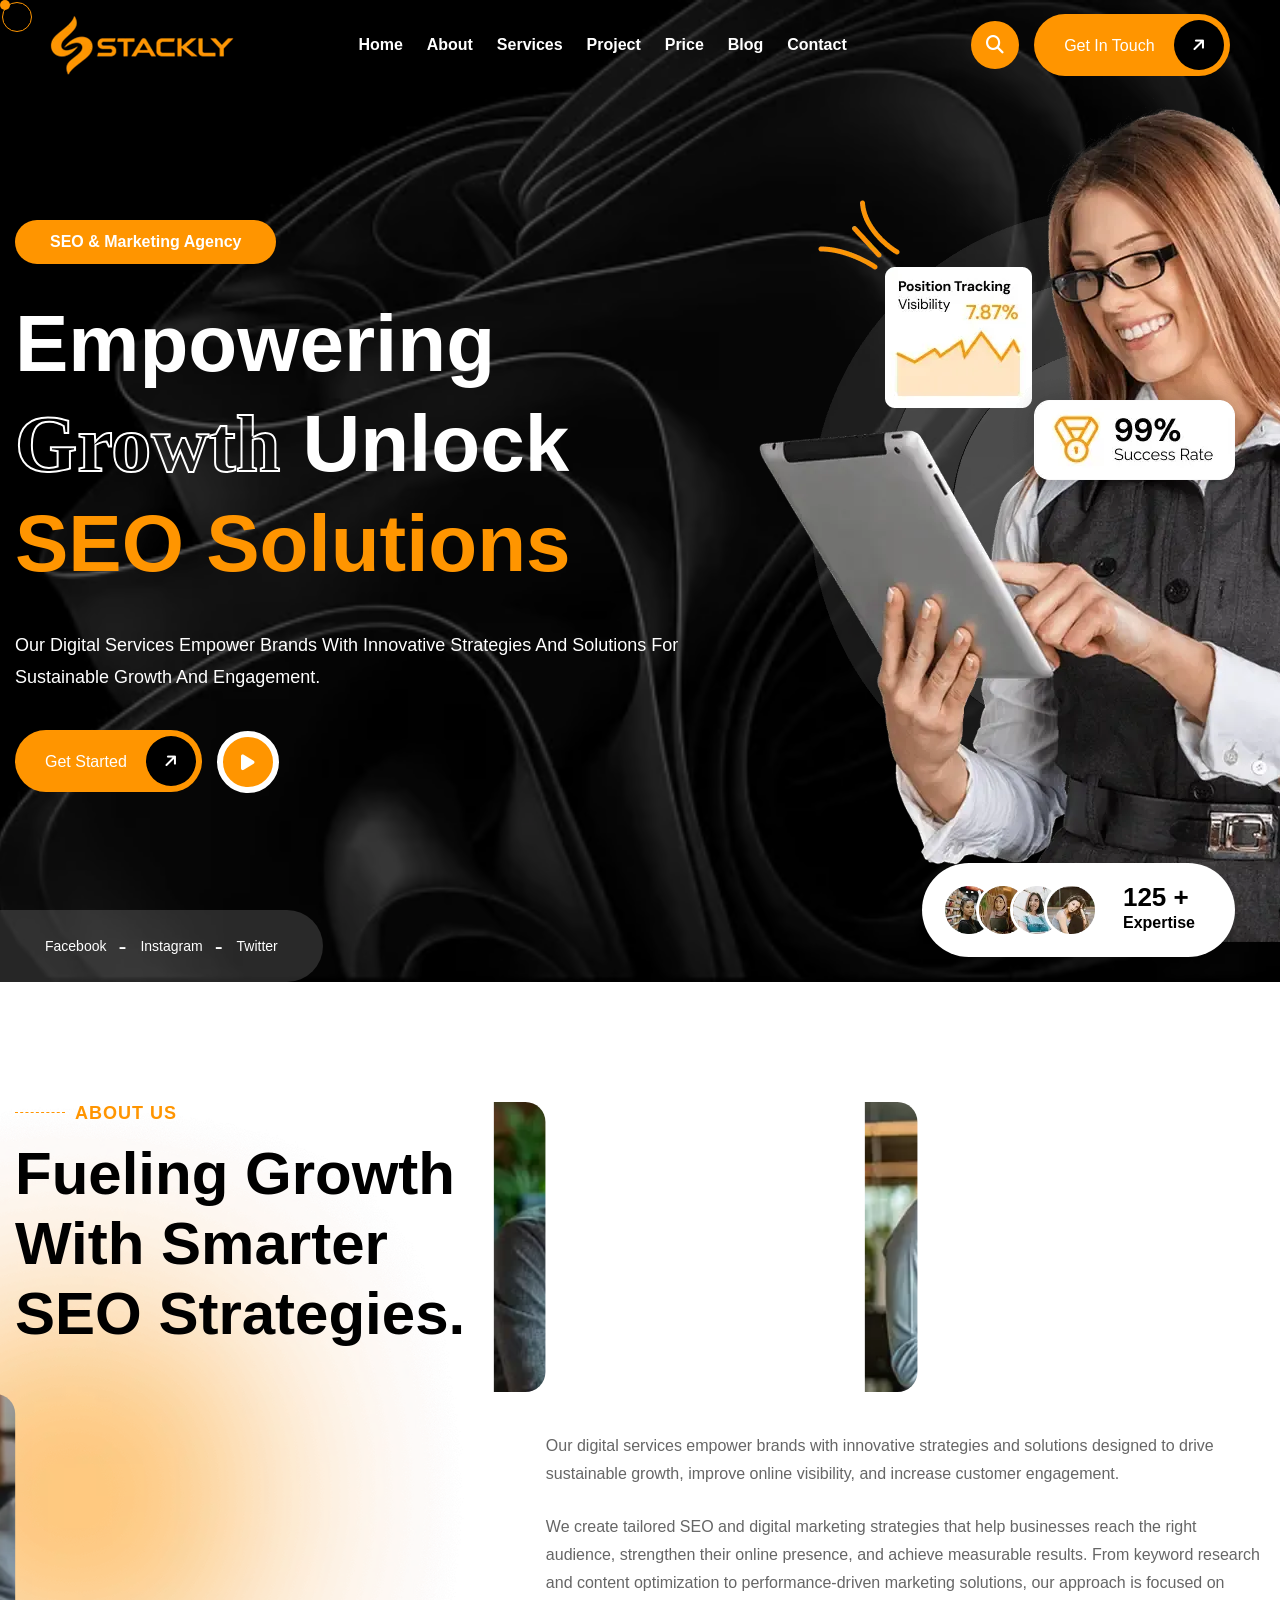
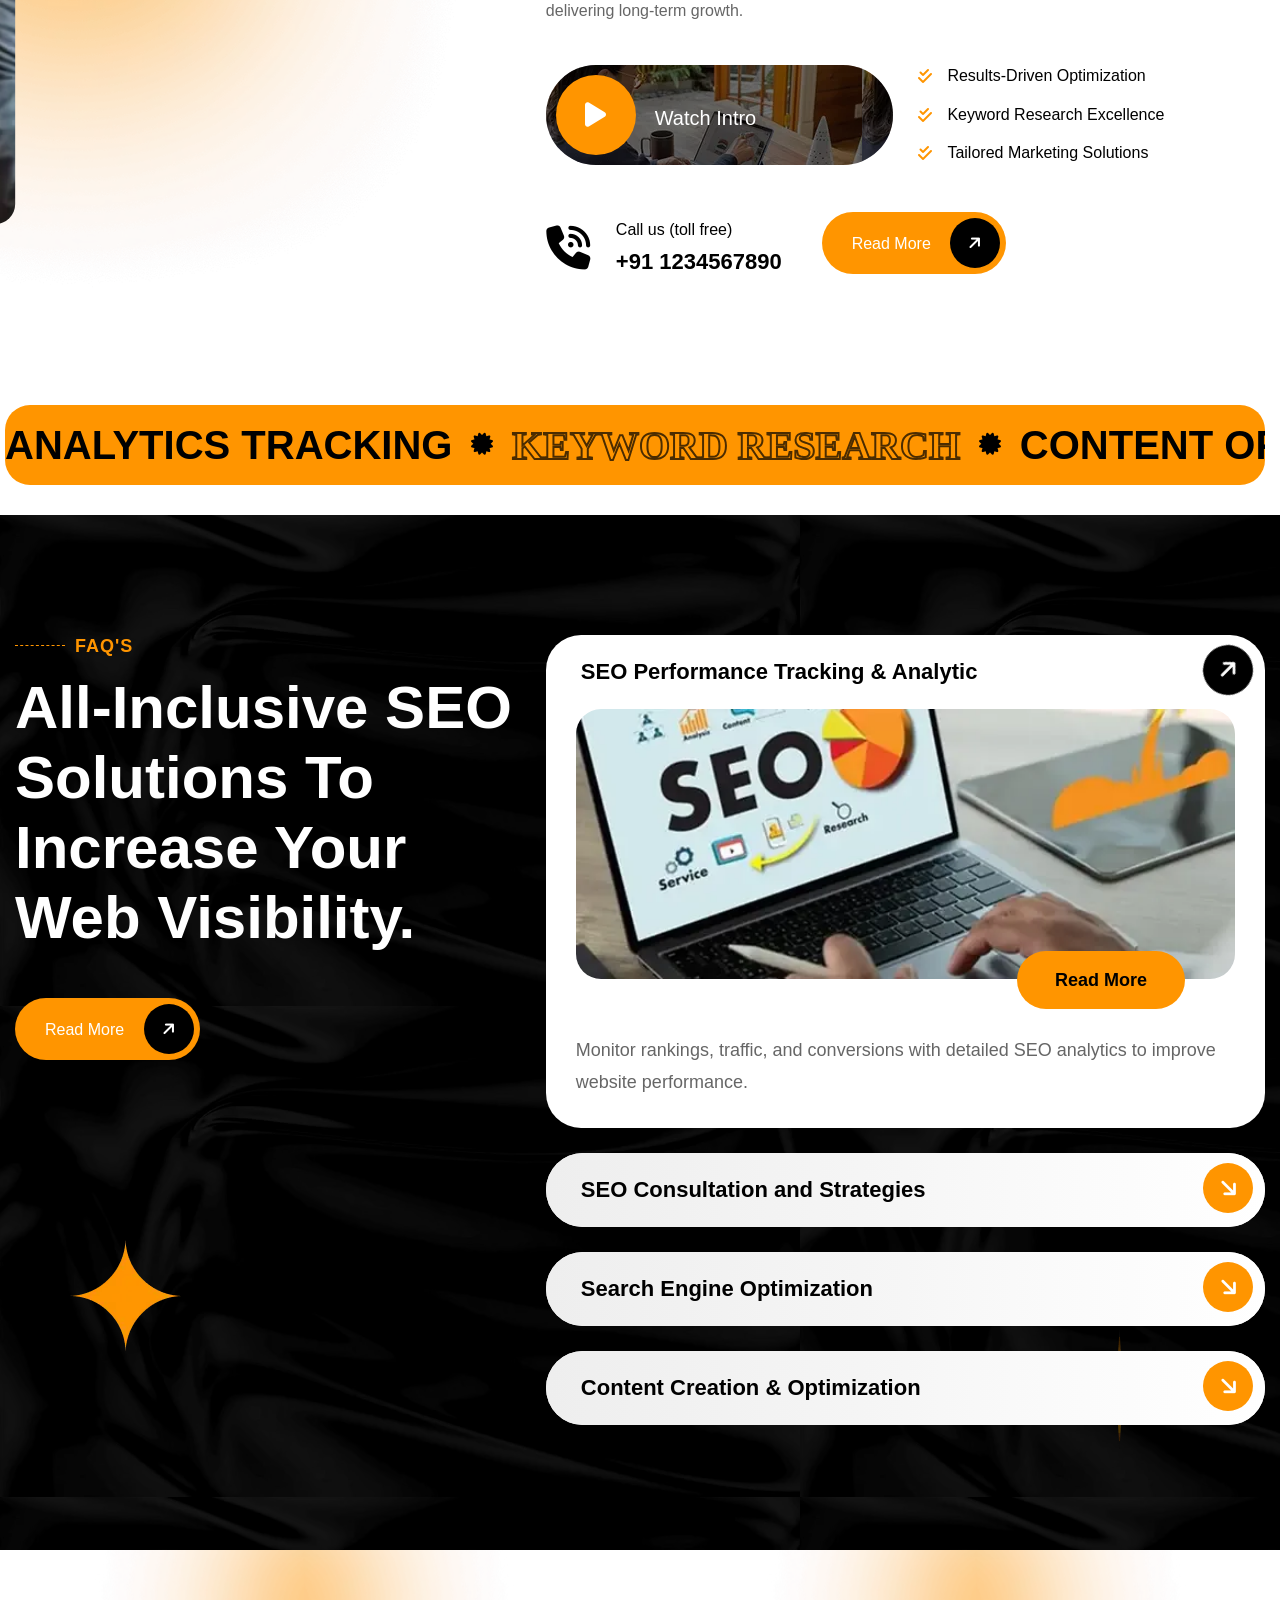
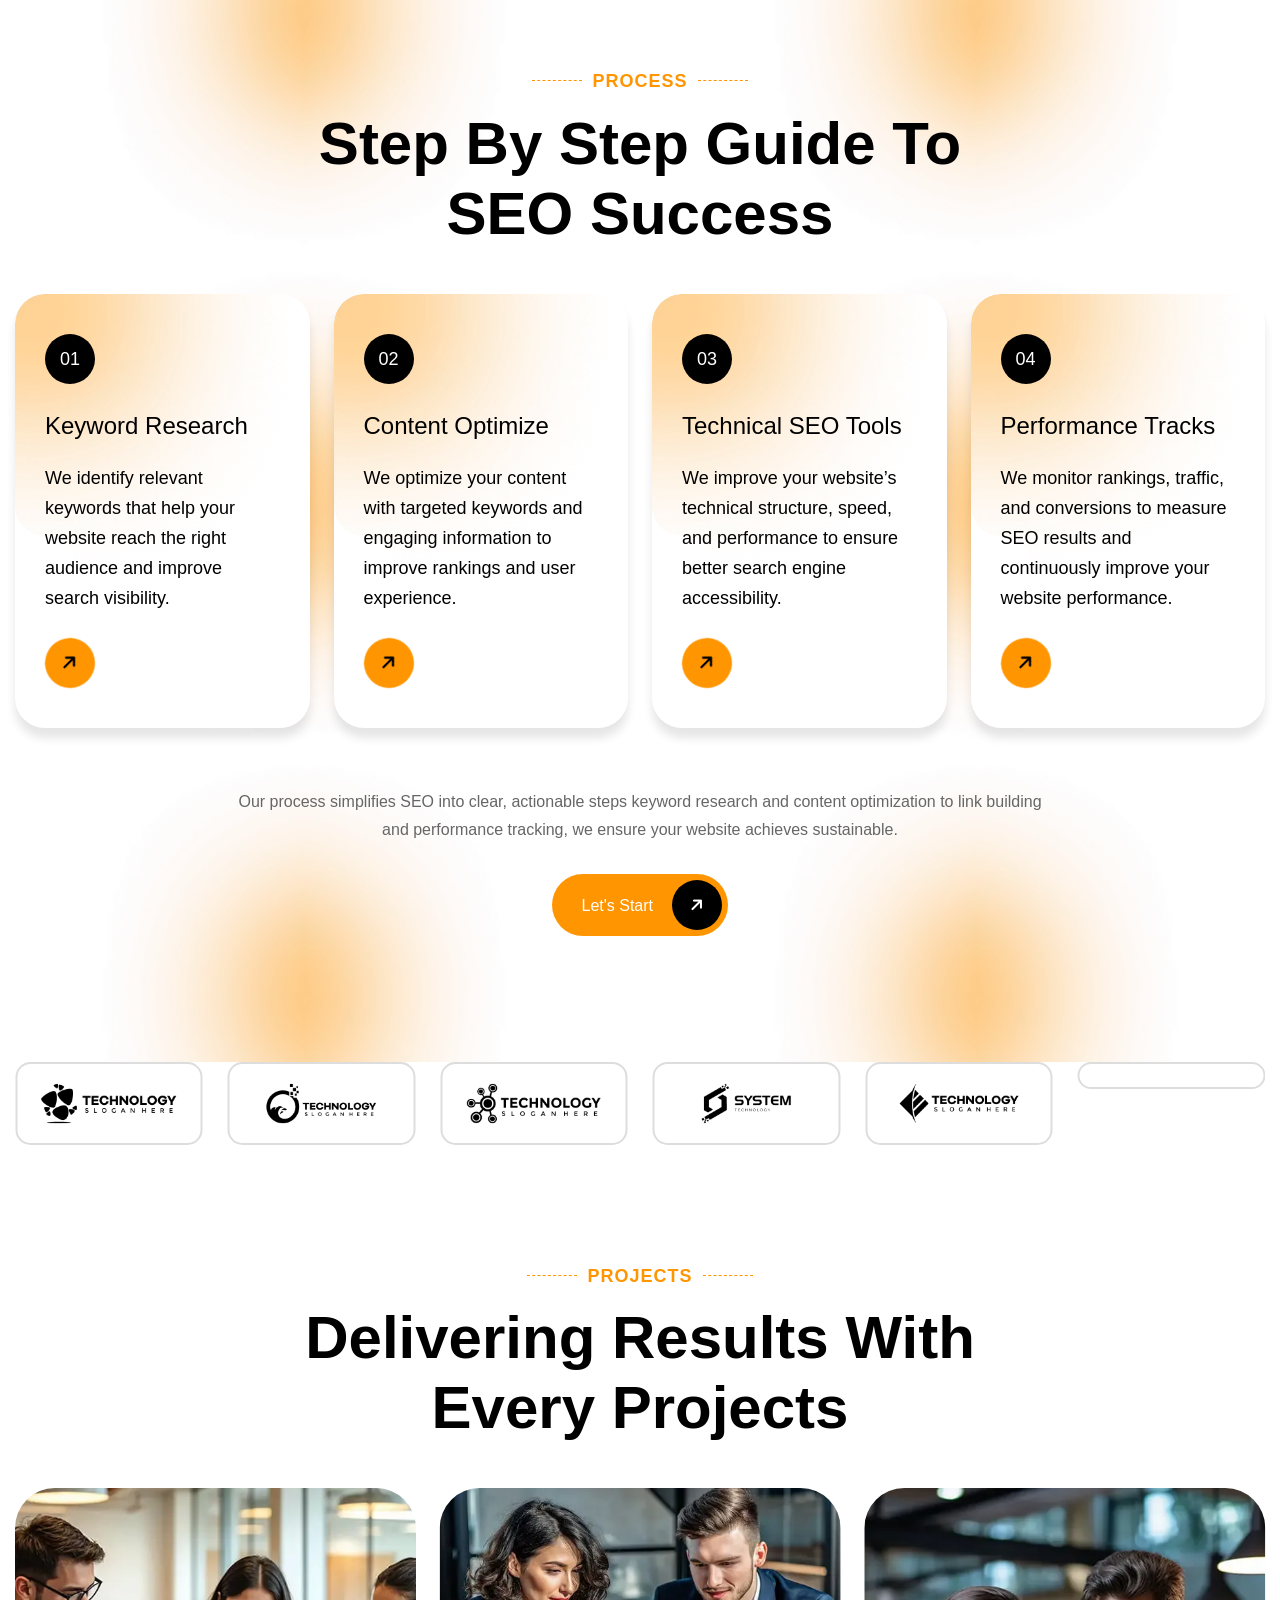
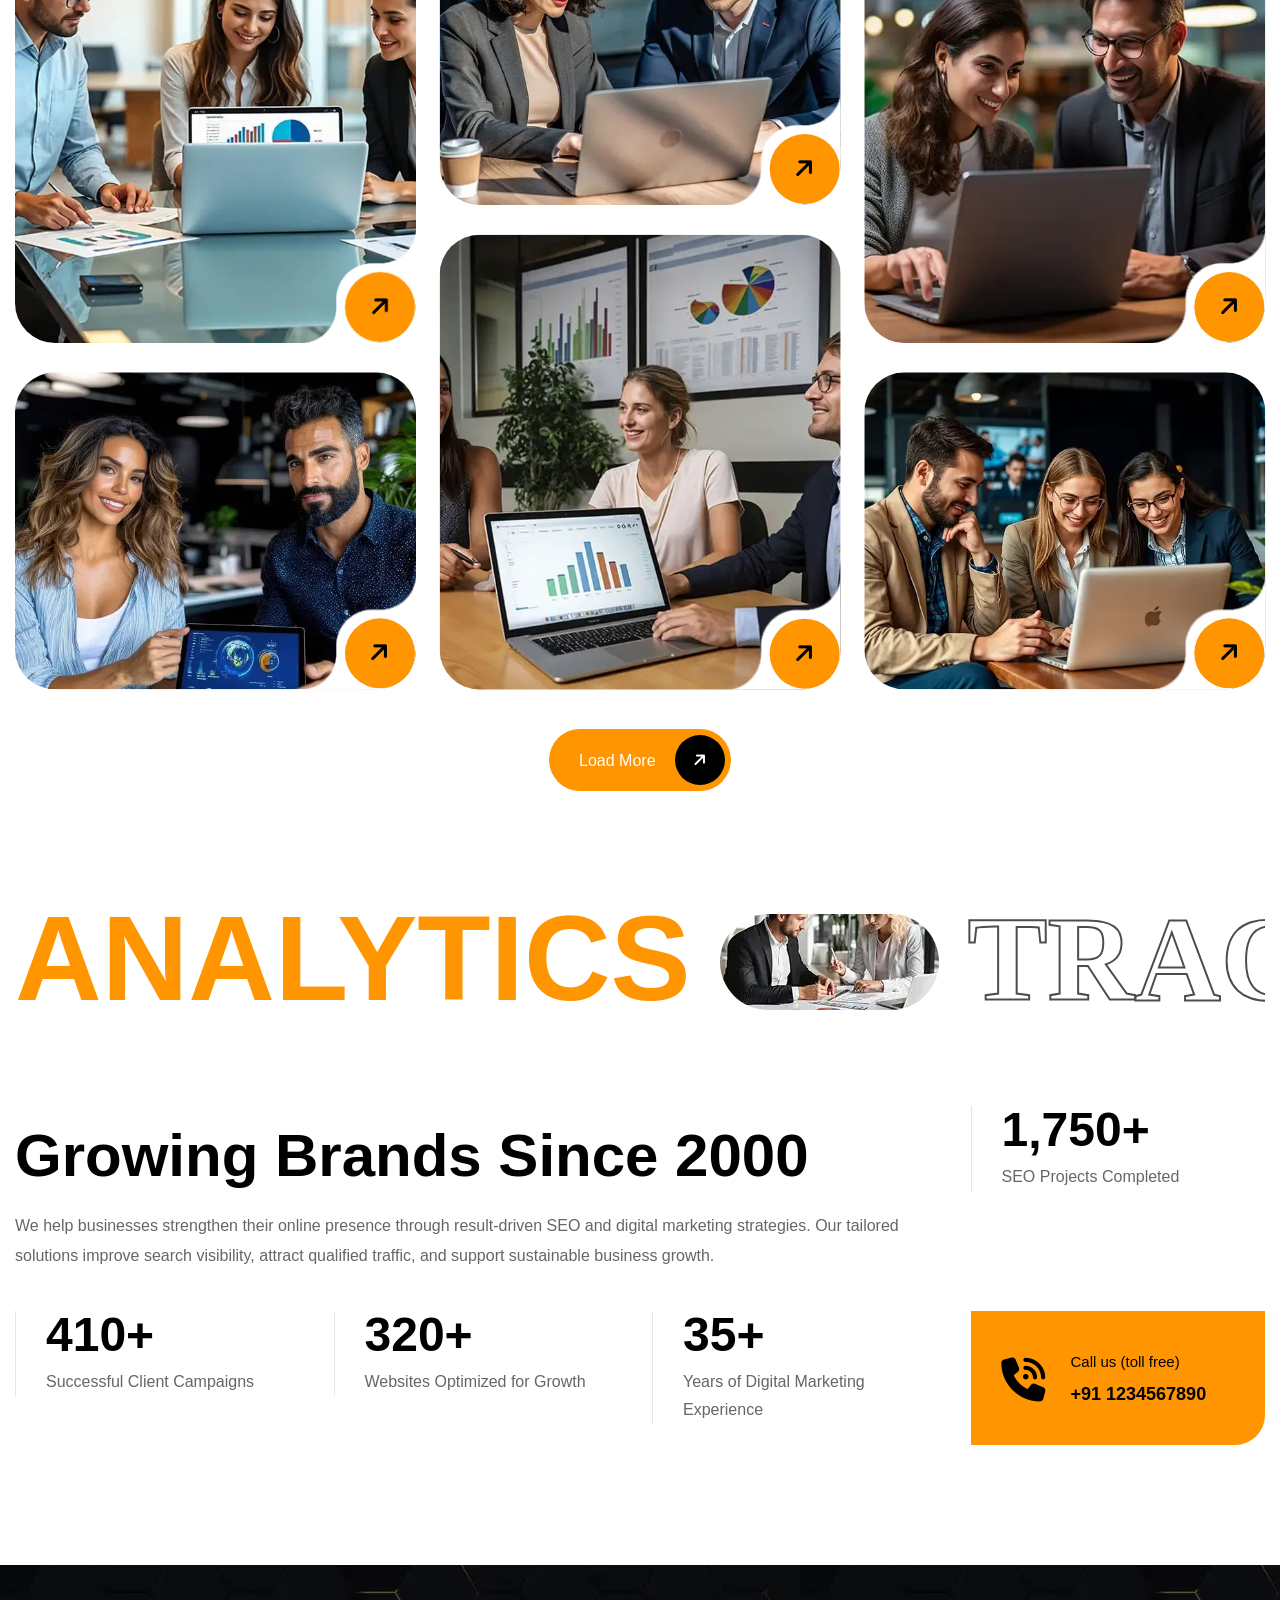
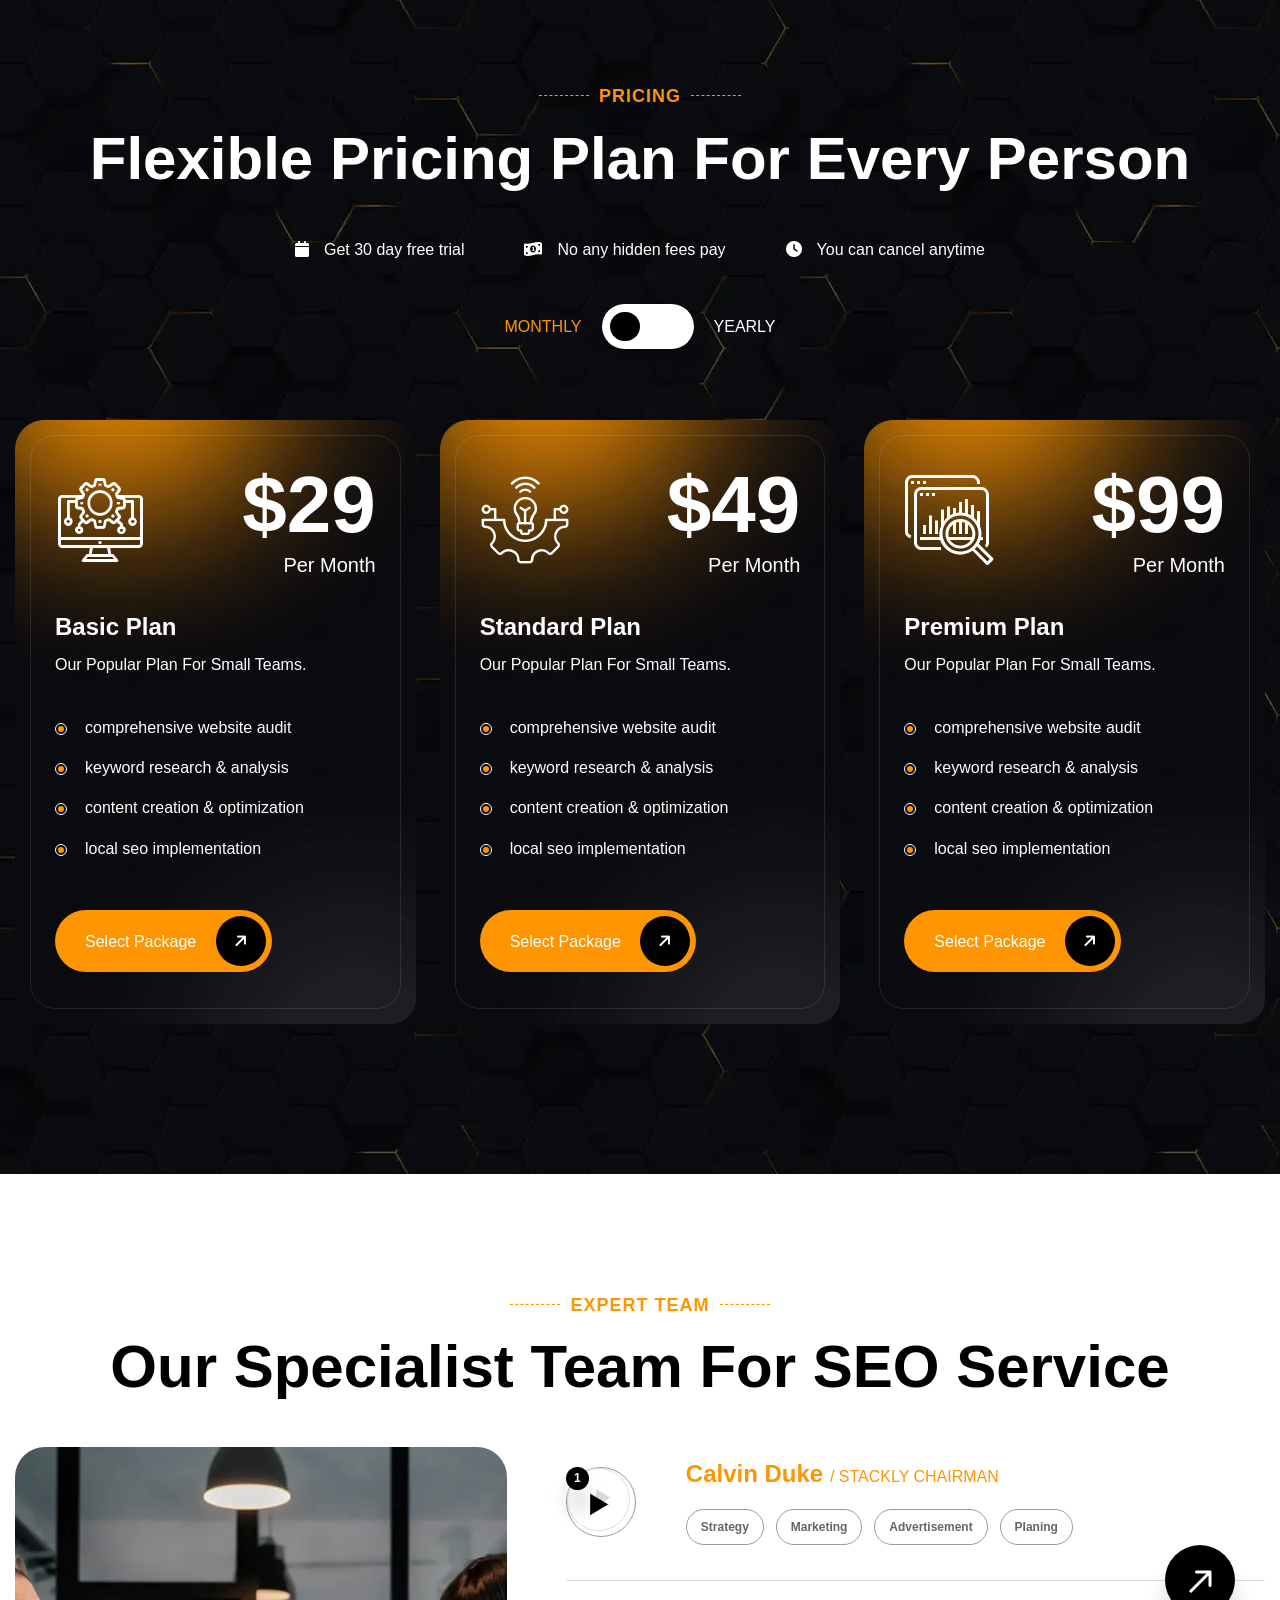
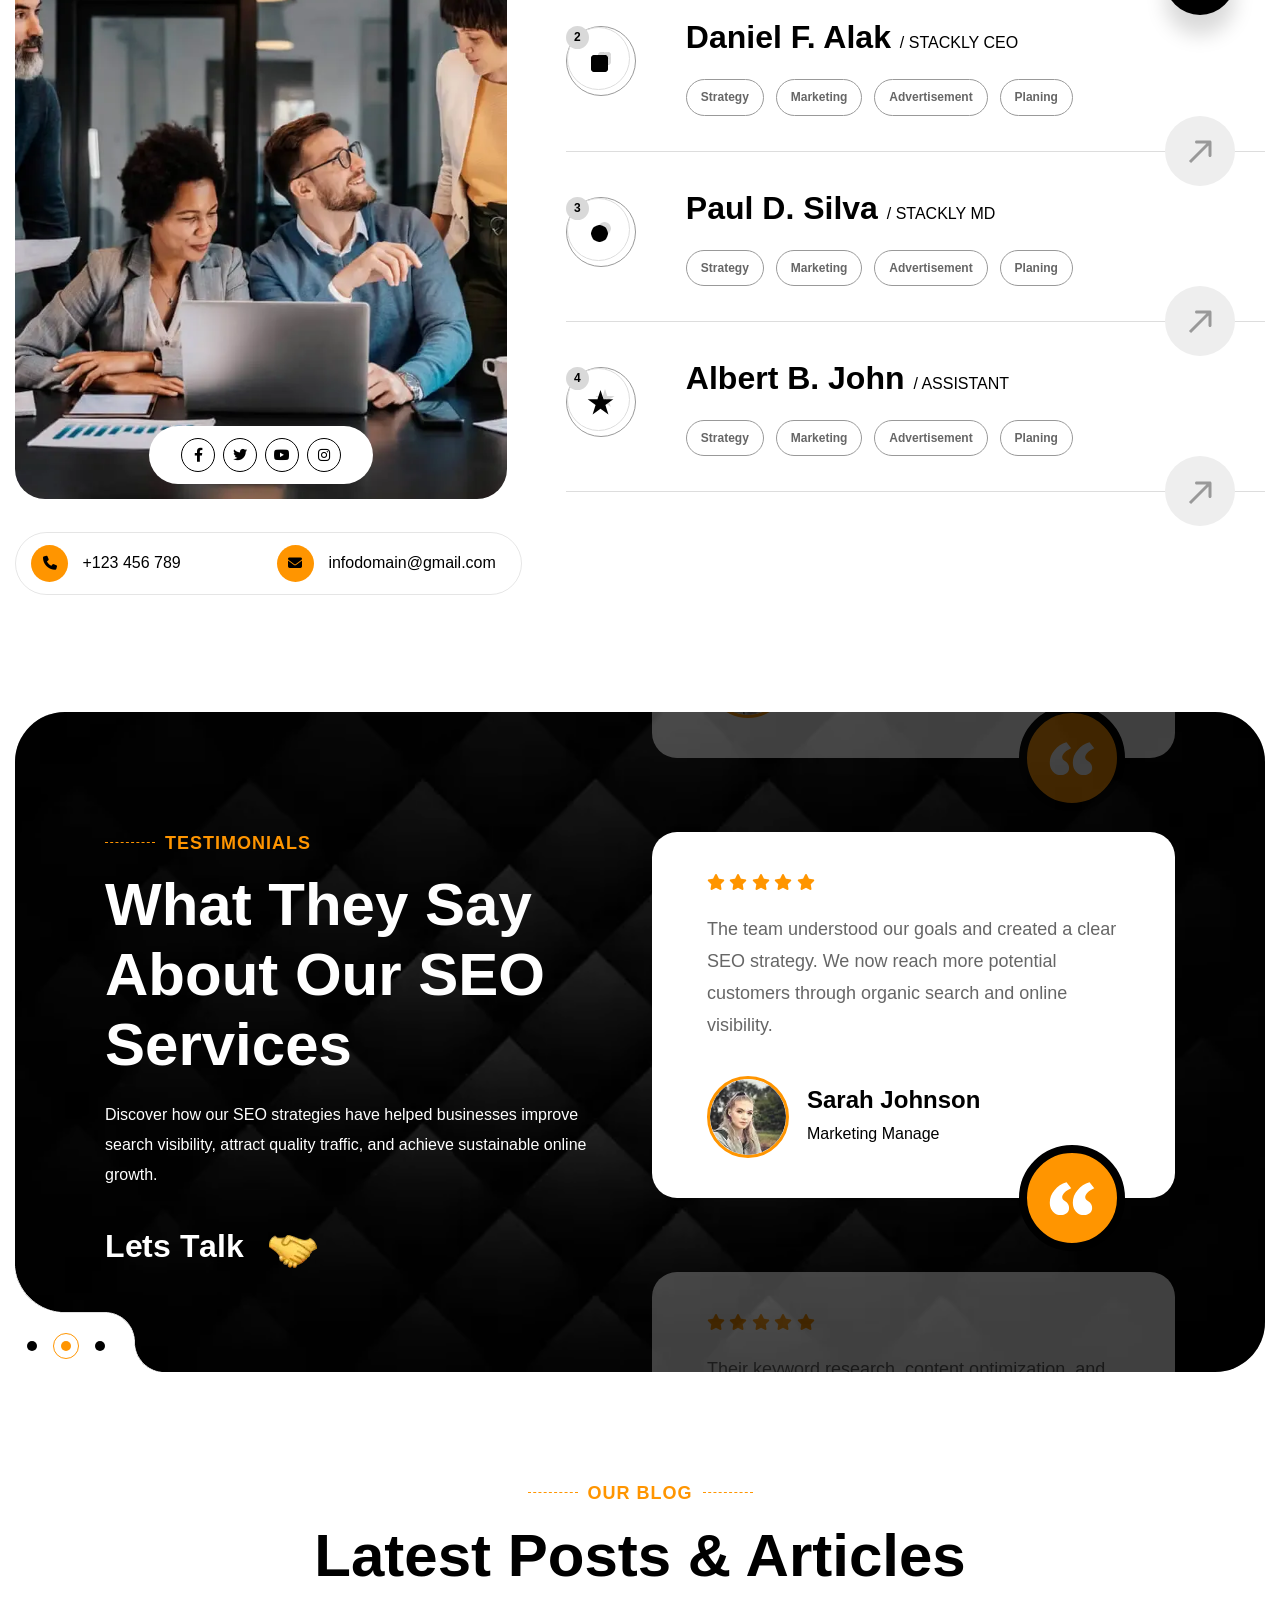
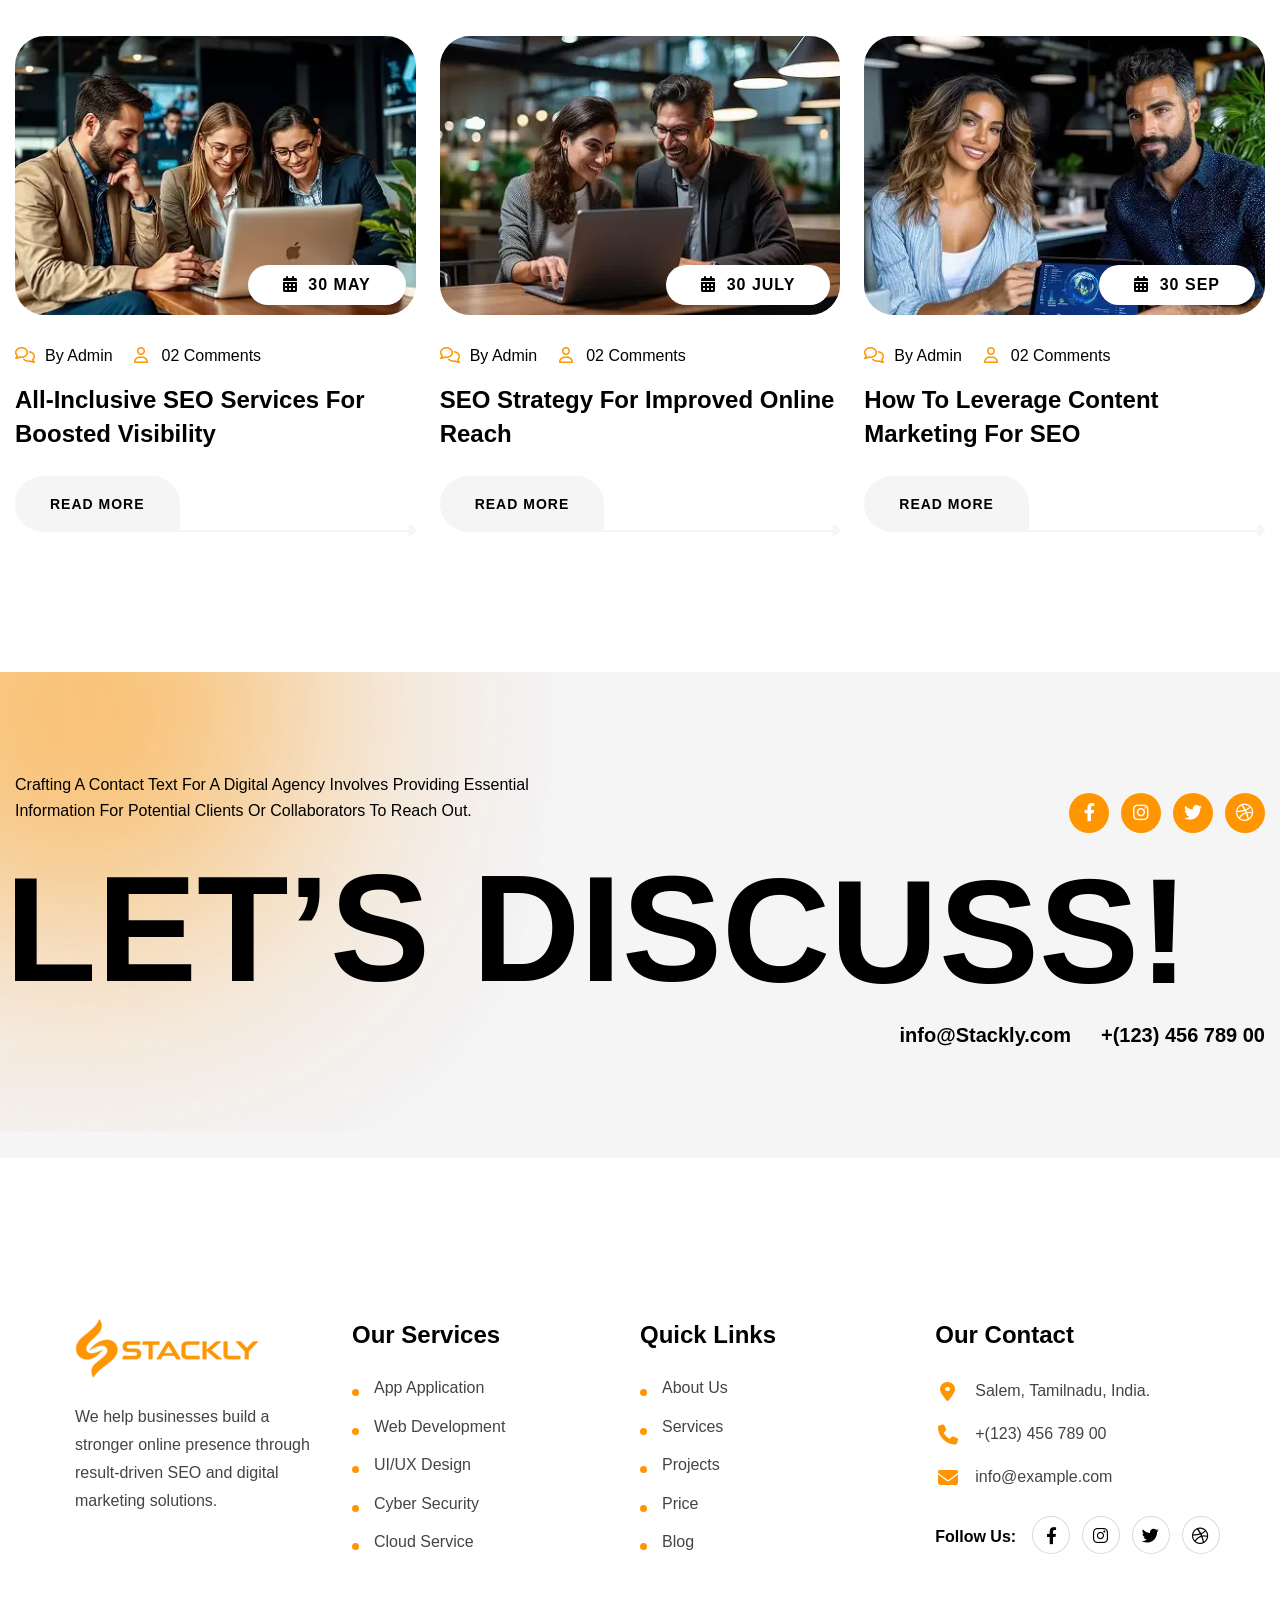
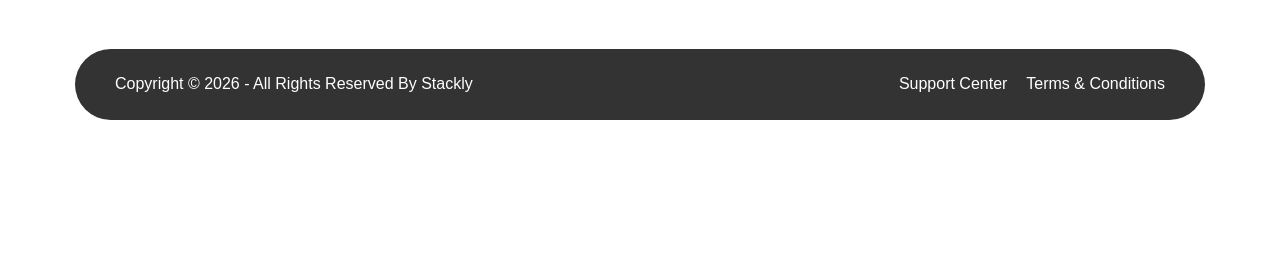
==== commit 411c9264: "Add files via upload" ====
--- a/index.html
+++ b/index.html
@@ -13,8 +13,7 @@
 <link href="https://fonts.googleapis.com/css2?family=Lexend+Deca:wght@100..900&display=swap" rel="stylesheet">
 <link href="https://fonts.googleapis.com/css2?family=Manrope:wght@300;400;500;600;700;800&display=swap" rel="stylesheet">
 
-<!-- Color Switcher Mockup -->
-<link href="assets/css/color-switcher-design.css" rel="stylesheet">
+
 
 <!-- Color Themes -->
 <link id="theme-color-file" href="assets/css/color-themes/default-color.css" rel="stylesheet">
@@ -437,7 +436,7 @@
 					
 					<!-- Faq One_Circle -->
 					<div class="faq-one_circle wow fadeInUp" data-wow-delay="300ms" data-wow-duration="1500ms">
-						  <div class="faq-one_arrow " style="background-image:url(assets/images/icons/service-one_arrow.webp)"></div>
+						  <div class="faq-one_arrow "></div>
 						  <span class="tm-gsap-animate-circle">
 							<svg class="circle-text" viewBox="0 0 220 220">
 							  <defs>
@@ -1102,7 +1101,7 @@
 	<!-- Team One -->
 	<section class="team-one">
 		<div class="side-title">EXPERT TEAMS</div>
-		<div class="team-one_shadow overlay-layer" style="background-image:url(assets/images/background/team-shadow.webp)"></div>
+		<div class="team-one_shadow overlay-layer"></div>
 		<div class="auto-container">
 			
 			<!-- Sec Title -->
--- a/assets/css/style.css
+++ b/assets/css/style.css
@@ -0,0 +1,48 @@
+/* Moxes SEO  & Digital Marketing Agency HTML-5 Template */
+
+/*** 
+
+====================================================================
+	Attachment Css Files
+====================================================================
+
+***/
+
+
+
+
+@import url('global.css');
+@import url('header.css');
+@import url('footer.css');
+@import url('animate.css');
+@import url('dark-body.css');
+
+@import url('slider.css');
+@import url('about.css');
+@import url('marque.css');
+@import url('services.css');
+@import url('accordion.css');
+@import url('process.css');
+@import url('clients.css');
+@import url('projects.css');
+@import url('pricing.css');
+@import url('team.css');
+@import url('testimonial.css');
+@import url('news.css');
+@import url('contact.css');
+@import url('since.css');
+@import url('faq.css');
+@import url('video.css');
+@import url('counter.css');
+@import url('flaticon_moxes.css');
+
+
+@import url('shop.css');
+@import url('page-title.css');
+@import url('jquery-ui.css');
+@import url('swiper.min.css');
+@import url('font-awesome.css');
+@import url('custom-animate.css');
+@import url('magnific-popup.css');
+@import url('odometer-theme-default.css');
+@import url('jquery.bootstrap-touchspin.css');
--- a/assets/css/responsive.css
+++ b/assets/css/responsive.css
@@ -0,0 +1,1292 @@
+/* Moxes SEO  & Digital Marketing Agency HTML-5 Template */
+
+@media only screen and (max-width: 1780px){
+
+	.slider-one_image .icon-two{
+		right: -150px;
+	}
+
+}
+
+@media only screen and (max-width: 1600px){
+	
+	.service-one_bg,
+	.footer-style_three .bg,
+	.slider-one_image-layer{
+		left:0px;
+		top:0px;
+		right:0px;
+		bottom:0px;
+		border-radius:0px;
+	}
+	
+	.slider-one .slider-one_pagination{
+		left:40px !important;
+	}
+	
+	.slider-three_rocket{
+		display: none;
+	}
+	
+	.slider-two .slider-one_pagination{
+		left: 40px !important;
+	}
+	
+	.video-one_bg,
+	.slider-two_image-layer{
+		left:0px;
+		top:0px;
+		right:0px;
+		bottom:0px;
+		border-radius: 0px;
+	}
+	
+	.footer-three_bottom{
+		margin-bottom: 0px;
+	}
+	
+}
+
+@media only screen and (max-width: 1550px){
+
+	
+
+}
+
+@media only screen and (max-width: 1500px){
+	
+	.header-phone_box{
+		display:none;
+	}
+	
+	.team-one .side-title,
+	.slider-two .slider-one_pagination,
+	.slider-one .slider-one_pagination{
+		display:none !important;
+	}
+	
+	.slider-one_image .icon-two{
+		right: 0px;
+	}
+	
+	.main-header{
+		top:0px;
+	}
+	
+	.slider-three_socials{
+		display: none;
+	}
+	
+	.slider-three_image .icon-two{
+		right: -50px;
+	}
+
+}
+
+@media only screen and (max-width: 1400px){
+
+	.about-one_content-outer{
+		padding-left: 0px;
+	}
+	
+	.contact-two_form-outer{
+		padding-right:0px;
+	}
+	
+	.contact-two::before,
+	.pricing-one_bg,
+	.faq-one_bg{
+		left: 0px;
+		top: 0px;
+		right: 0px;
+		bottom: 0px;
+		border-radius: 0px;
+	}
+	
+	.project-two::before{
+		left:0px;
+		right: 0px;
+	}
+	
+	.project-two_shadow{
+		right: 0px;
+	}
+	
+	.testimonial-two .color-layer{
+		left:0px;
+		top: 0px;
+		right: 0px;
+		bottom:0px;
+	}
+	
+	.slider-three_image .icon-two{
+		right: 0px;
+	}
+	
+	.slider-three_big-title{
+		font-size: 150px;
+	}
+
+}
+
+@media only screen and (max-width: 1300px){
+
+	.main-header .main-menu .navigation > li{
+		margin-right: 20px;
+	}
+	
+	.counter-block_one-inner{
+		padding-left: 30px;
+		padding-right: 0px;
+	}
+	
+	.counter-block_one-count{
+		font-size: 48px;
+	}
+	
+	.since-phone_box-outer{
+		padding: 40px 30px;
+	}
+	
+	.service-block_one-content{
+		margin-top: 40px;
+	}
+	
+	.contact-two_info-outer{
+		padding: 0px 20px 20px;
+	}
+	
+}
+
+@media only screen and (max-width: 1240px){
+	
+	h2 {
+		line-height: 50px;
+		font-size: 40px;
+	}
+	
+	.time-table-section .table-outer{
+		overflow-y: visible;
+		overflow-x: auto;
+	}
+
+	.table-outer {
+		position: relative;
+		overflow-x: scroll;
+	}
+	
+	.main-header_button{
+		display:none;
+	}
+	
+	.slider-one .swiper-slide{
+		padding-bottom:0px;
+	}
+	
+	.slider-three_image,
+	.slider-one_image{
+		text-align:center;
+	}
+	
+	.main-header.header-style-one .header-lower .inner-container{
+		padding:0px 0px;
+	}
+	
+	.counter-block_one{
+		margin-bottom: 30px;
+	}
+	
+	.price-block_one-price{
+		font-size: 50px;
+	}
+	
+	.shop-detail_content-column .inner-column,
+	.team-detail_content,
+	.team-one_content-outer{
+		padding-left: 0px;
+	}
+	
+	.testimonial-one .inner-container{
+		padding-left: 30px;
+		padding-right: 30px;
+		padding-bottom: 0px;
+	}
+	
+	.testimonial-block_one-inner{
+		padding:40px 35px;
+	}
+	
+	.contact-one_discuss{
+		font-size: 100px;
+	}
+	
+	.main-header.header-style-two .header-lower .inner-container{
+		padding: 0px 0px;
+	}
+	
+	.main-header.header-style-two .mobile-nav-toggler{
+		color: var(--black-color);
+	}
+	
+	.about-two_content-outer{
+		padding-left: 0px;
+	}
+	
+	.service-block_one-content{
+		margin-left:0px;
+		margin-top:0px;
+		padding: 35px 30px;
+		border-radius: 15px;
+	}
+	
+	.news-block_two-content{
+		height: 100%;
+		display: flex;
+		justify-content: center;
+		flex-direction: column;
+	}
+	
+	.about-three_image-outer{
+		padding-right: 0px;
+	}
+	
+	.clients-four .client-block_one{
+		width: 25%;
+	}
+	
+	.video-one_play .play-box .fa{
+		margin-top: 30px;
+	}
+	
+}
+
+@media only screen and (max-width: 1140px){
+	
+	.main-header .main-menu .navigation > li{
+		margin-right: 15px;
+	}
+	
+	.main-header .main-menu .navigation > li > a{
+		font-size: 14px;
+	}
+
+	.service-block_one-content{
+		margin-top: 30px;
+	}
+
+	.main-header .header-lower{
+		border-radius: 0px;
+	}
+
+	.main-header .header-lower .outer-box {
+		margin-top: 0px;
+	}
+	
+	.about-two_count-text{
+		font-size: 16px;
+	}
+	
+	.about-two_counts{
+		padding: 25px 30px;
+	}
+	
+	.about-two_text {
+		font-size: 16px;
+		line-height: 28px;
+	}
+	
+	.service-block_one-content{
+		border-radius: 15px;
+		padding: 30px 30px;
+	}
+	
+	
+	
+}
+
+@media only screen and (max-width: 768px){
+	
+	
+	
+}
+	
+@media only screen and (max-width: 1032px){
+	
+	
+	
+}
+	
+@media only screen and (max-width: 1023px){
+	
+	.main-header .main-box .logo-box {
+		position:relative;
+		left:0px;
+		top:0px;
+		right:0px;
+		bottom:0px;
+		margin:0px;
+		text-align:left;
+	}
+	
+	.main-header .outer-box{
+		position: static;
+		display:block;
+	}
+	
+	.main-header .mobile-nav-toggler{
+		display:block;
+	}
+	
+	.main-header .sticky-header .mobile-nav-toggler{
+		display:block;
+	}
+	
+	.main-header .nav-outer,
+	.main-header .sticky-header .main-menu{
+		display:none;
+	}
+	
+	.main-header #navbarSupportedContent{
+		display:block;
+	}
+	
+	.main-header .mCSB_inside > .mCSB_container{
+		margin-right:0px;
+	}
+
+	.main-header .outer-box{
+		margin-left: 0px;
+	}
+
+	.main-header .main-menu{
+		display: none;
+	}
+	
+	.mobile-menu .navigation li.has-mega-menu > .mega-menu {
+		display: none;
+		overflow: hidden;
+	}
+	
+	.main-header .mobile-menu .navigation li.has-mega-menu .mega-menu .mega-menu-bar .column h6{
+		display:none;
+	}
+	
+	.main-header .mobile-menu .navigation li.has-mega-menu .mega-menu .mega-menu-bar .column{
+		width:100%;
+	}
+	
+	.team-one_title{
+		margin-bottom: 20px;
+		padding-bottom: 20px;
+	}
+	
+	.team-one_arrow{
+		right: 0px;
+	}
+	
+}
+
+@media only screen and (max-width: 990px){
+	
+	.main-header.header-style-one .main-header_button{
+		display:block;
+	}
+	
+	.main-header .header-lower .logo-box .logo{
+		padding-top:20px;
+		padding-bottom:20px;
+	}
+	
+	h1{
+		font-size: 70px;
+		line-height: 90px;
+	}
+	
+	.slider-one_content{
+		padding-top:0px;
+	}
+	
+	.slider-one .swiper-slide {
+		padding-top: 180px;
+	}
+	
+	.faq-one_circle{
+		margin-top: 30px;
+	}
+	
+	.team-one_shadow,
+	.gallery-block-two .text,
+	.process-one .lower-box .text br{
+		display: none;
+	}
+	
+	.team-one_title{
+		margin-bottom: 35px;
+		padding-bottom: 35px;
+	}
+	
+	.team-one{
+		padding-bottom: 150px;
+	}
+	
+	.team-one_image.active{
+		position:relative;
+		right: 0px;
+	}
+	
+	.team-one_image-outer{
+		height:auto;
+	}
+	
+	.team-one .info-outer{
+		margin-bottom: 50px;
+	}
+	
+	.pricing-one_list{
+		gap: 20px;
+	}
+	
+	.testimonial-one .testimonial-one_slider{
+		overflow: hidden;
+	}
+	
+	.testimonial-one-title_column{
+		margin-bottom: 50px;
+	}
+	
+	.testimonial-one .inner-container{
+		padding-bottom: 40px;
+	}
+	
+	.pricing-one{
+		padding-bottom: 80px;
+	}
+	
+	.main-footer_text{
+		max-width: 100%;
+	}
+	
+	.main-footer .widgets-section{
+		padding: 100px 30px 40px;
+	}
+	
+	.about-three_content-column,
+	.faq-two_accordion-column,
+	.about-two_content-column{
+		order: 1;
+	}
+	
+	.about-three_image-column,
+	.faq-two_images-column,
+	.about-two_title-column{
+		order:2;
+	}
+	
+	.contact-two_info-outer::before{
+		top: 0px;
+	}
+	
+	.contact-two_info-outer {
+		margin-top: 40px;
+		padding: 50px 25px 50px;
+	}
+	
+	.contact-two_shadow{
+		display:none;
+	}
+	
+	.slider-three_big-title {
+		font-size: 100px;
+	}
+	
+	.clients-four .client-block_one{
+		width: 30%;
+	}
+	
+	.footer-three_logo{
+		margin-bottom: 30px;
+	}
+	
+	.footer-style_three .newsletter-box{
+		width: 100%;
+	}
+	
+	
+	
+	.project-detail_info{
+		display:block;
+	}
+	
+	.project-detail_info li{
+		width:33%;
+		display:inline-block;
+	}
+
+}
+
+@media only screen and (max-width: 820px){
+
+	h1{
+		font-size: 60px;
+		line-height: 80px;
+	}
+	
+	.marketing-two .animation_mode h1{
+		font-size: 60px;
+		padding: 0px 0px;
+	}
+	
+	.service-one_icon,
+	.marketing-two .animation_mode .marketing-one_icon{
+		display: none;
+	}
+	
+	.contact-one_discuss{
+		font-size: 70px;
+		margin-top: 40px;
+	}
+	
+	.main-footer_navs li{
+		margin-left: 0px;
+		margin-right: 10px;
+	}
+	
+	.main-footer_copyright{
+		margin-bottom: 12px;
+	}
+	
+	.gallery-block-two .content-outer{
+		left: 20px;
+		bottom: 20px;
+	}
+	
+	.gallery-block-two .sub-title{
+		display: none;
+	}
+	
+	.project-three_arrow{
+		position:relative;
+	}
+	
+	.footer-three_marque .animation_mode .icon,
+	.footer-three_marque .animation_mode h1{
+		font-size: 80px;
+	}
+	
+	.error-section h1{
+		font-size: 200px;
+	}
+
+}
+
+@media only screen and (max-width: 767px){
+	
+	.main-header .header-upper .logo-outer {
+		position:relative;
+		width:100%;
+	}
+	
+	.main-header .sticky-header .outer-box{
+		display:block;
+		right: 0px;
+		left: auto;
+		top:0px;
+	}
+
+	.main-header .main-menu{
+		width:100%;
+		display:none;
+	}
+	
+	.slider-one_options,
+	.main-header .main-menu .navbar-collapse > .navigation li.dropdown:after,
+	.main-header .main-menu .navigation > li > ul:before{
+		display:none !important;	
+	}
+	
+	.main-header .main-box .logo-box{
+		float:none;
+		text-align:center;
+		padding-bottom:10px;
+	}
+
+	.main-header .header-lower .outer-box{
+		position:relative;
+		z-index:12;
+		display:block;
+	}
+	
+	.main-header .main-menu .navbar-header .navbar-toggler{
+		display: inline-block;
+		z-index: 12;
+		width: 50px;
+		height: 40px;
+		float: none;
+		padding: 0px;
+		text-align: center;
+		border-radius: 0px;
+		background: none;
+		border: 1px solid #ffffff;
+	}
+	
+	.main-header .main-menu .navbar-header .navbar-toggler .icon-bar{
+		position: relative;
+		background: #ffffff;
+		height: 2px;
+		width: 26px;
+		display: block;
+		margin:0 auto;
+		margin:5px 11px;
+	}
+	
+	.main-header .nav-outer .mobile-nav-toggler{
+		display: block;
+	}
+	
+	.main-header #navbarSupportedContent{
+		display:block;
+	}
+	
+	.main-header .mCSB_inside > .mCSB_container{
+		margin-right:0px;
+	}
+	
+	.main-header.header-style-one .main-header_button{
+		display:block;
+	}
+	
+	.clock-wrapper{
+		display: none;
+	}
+	
+	.coming-soon .content .content-inner h2{
+		margin-bottom: 30px;
+	}
+
+	.time-counter .time-countdown{
+		margin-bottom: 30px;
+	}
+	
+	.about-widget{
+		display:none;
+	}
+	
+	h1{
+		font-size: 40px;
+		line-height: 55px;
+	}
+	
+	.slider-one_text{
+		font-size: 16px;
+		line-height: 28px;
+		margin-top: 0px;
+	}
+	
+	.slider-one_heading{
+		margin-bottom: 15px;
+	}
+	
+	.slider-one_image{
+		display:none;
+	}
+	
+	.slider-one .swiper-slide{
+		padding-bottom: 180px;
+	}
+	
+	.about-one_image{
+		margin-bottom: 25px;
+	}
+	
+	.about-one_title-column{
+		margin-bottom: 0px;
+	}
+	
+	.about-one_video{
+		margin-bottom: 30px;
+	}
+	
+	.about-one .content{
+		padding-top: 10px;
+	}
+	
+	.about-two_image{
+		margin-bottom: 30px;
+	}
+	
+	.project-two_button{
+		margin-top: 40px;
+	}
+	
+	.team-two_arrow{
+		position:relative;
+	}
+	
+	.news-two .news-carousel{
+		padding-top: 0px;
+		margin-top: 0px;
+	}
+	
+	.news-two_arrow{
+		position:relative;
+	}
+	
+	.slider-three_image{
+		display: none;
+	}
+	
+	.slider-three .swiper-slide{
+		padding-bottom: 160px;
+	}
+	
+	.clients-four .client-block_one{
+		width: 46%;
+	}
+	
+	.video-one .content .graph{
+		position:relative;
+		right: 0px;
+		margin-top: 30px;
+	}
+	
+	.footer-style_three .newsletter-box{
+		border-radius: 10px;
+		padding: 30px 20px;
+		display: block !important;
+	}
+	
+	.footer-style_three .newsletter-box label{
+		margin-bottom: 20px;
+	}
+	
+	.footer-style_three .newsletter-box input{
+		width: 100% !important;
+	}
+	
+	.project-detail_info{
+		display:block;
+		border:none;
+		margin-top:30px;
+		margin-bottom:30px;
+	}
+	
+	.project-detail_info li{
+		width:49%;
+		border:none;
+		padding:10px 0px;
+		display:inline-block;
+	}
+	
+}
+
+@media only screen and (max-width: 599px){
+	
+	.faq-one_authors,
+	.gallery-block_one-overlay,
+	.main-header.header-style-one .main-header_button{
+		display:none;
+	}
+	
+	h1 {
+		font-size: 30px;
+		line-height: 45px;
+	}
+	
+	h2,
+	.shop-detail_title	{
+		line-height: 40px;
+		font-size: 30px;
+	}
+	
+	h3 {
+		line-height: 34px;
+		font-size: 24px;
+	}
+	
+	.sec-title_title{
+		padding-left: 0px;
+		font-size: 16px;
+	}
+	
+	.sec-title.centered .sec-title_title{
+		padding-right: 0px;
+	}
+	
+	.sec-title.centered .sec-title_title::after,
+	.sec-title_title:before{
+		display: none;
+	}
+	
+	.slider-one_title{
+		font-size: 14px;
+		padding: 8px 35px;
+	}
+	
+	.slider-one .swiper-slide {
+		padding: 160px 0px 170px;
+	}
+	
+	.accordion-box .block .acc-btn{
+		font-size: 18px;
+	}
+	
+	.price-block_one-price span{
+		font-size: 16px;
+	}
+	
+	.faq-two_image-two,
+	.sec-title_heading br,
+	.sec-title_text br{
+		display: none;
+	}
+	
+	.contact-one_discuss{
+		font-size: 50px;
+	}
+	
+	.accordion-box .block .acc-btn{
+		border-radius: 15px;
+	}
+	
+	.accordion-box .block .image .btn-box{
+		right: 20px;
+	}
+	
+	.about-two_counter{
+		font-size: 50px;
+	}
+	
+	.about-two_count{
+		margin-bottom: 20px;
+	}
+	
+	.about-two_count:last-child{
+		margin-bottom: 0px;
+	}
+
+	.slider-three_big-title {
+		font-size: 60px;
+	}
+	
+	.about-tabs .tab-btns .tab-btn{
+		margin-right: 5px;
+		margin-bottom: 8px;
+	}
+	
+	.gallery-block-two .content-outer{
+		position:relative;
+		left:auto;
+		bottom:auto;
+		max-width:100%;
+	}
+	
+	.gallery-block-two .text{
+		display: block;
+	}
+	
+	.gallery-block-two .content{
+		max-width:100%;
+		padding: 30px 0px 0px;
+	}
+	
+	.question-widget .text,
+	.category-list li a,
+	.news-block_four-text,
+	.error-section .text,
+	.team-detail .emergenc-box{
+		font-size: 16px;
+	}
+	
+	.team-detail .emergenc-box a{
+		margin-left: 0px;
+	}
+	
+	.news-block_four .social-box{
+		margin-top: 15px;
+	}
+	
+	.post-share-options .post-tags span{
+		display: block;
+		margin-bottom: 15px;
+	}
+	
+	.post-share-options .post-tags{
+		margin-bottom: 15px;
+	}
+	
+	.author-box_inner{
+		padding-right: 0px;
+	}
+	
+	.author-box .author-image{
+		position:relative;
+		margin-bottom: 20px;
+	}
+	
+	.comments-area,
+	.author-box{
+		padding: 25px 25px;
+	}
+	
+	.error-section h1 {
+		font-size: 120px;
+	}
+	
+	.reply-comment{
+		margin-left: 0px;
+	}
+
+}
+
+@media only screen and (max-width: 479px) {
+	
+	h4{
+		font-size: 22px;
+	}
+	
+	.main-header .header-lower .logo-box .logo{
+		border:none;
+		padding-right:0px;
+	}
+	
+	.faq-one_arrow{
+		display: none;
+	}
+	
+	.slider-one_socials{
+		padding: 20px 10px;
+	}
+	
+	.accordion-box .block .acc-btn{
+		font-size: 16px;
+		padding:16px 60px 22px 20px;
+	}
+	
+	.accordion-box .block .content{
+		padding: 0px 15px 25px;
+	}
+	
+	.process-block_one-text,
+	.accordion-box .block .content .text{
+		font-size: 16px;
+		line-height: 26px;
+	}
+	
+	.accordion-box .block.active-block{
+		border-radius: 12px;
+	}
+	
+	.price-block_one-inner{
+		padding: 25px 25px;
+	}
+	
+	.price-block_one-inner:before{
+		display: none;
+	}
+	
+	.pricing-one_list{
+		gap: 10px;
+	}
+	
+	.team-one_title{
+		padding-left:0px;
+	}
+	
+	.team-one_icon-outer{
+		position:relative;
+		top: 0px;
+		margin-bottom: 10px;
+	}
+	
+	.team-one_tags li{
+		margin-right: 3px;
+		margin-bottom: 5px;
+	}
+	
+	.testimonial-block_one-inner {
+		padding: 25px 25px;
+	}
+	
+	.testimonial-block_one-author{
+		font-size: 16px;
+	}
+	
+	.testimonial-block_one-quote{
+		display: none;
+	}
+	
+	.testimonial-one_bg{
+		border-radius: 20px;
+	}
+	
+	.testimonial-one .inner-container {
+		padding-top: 60px;
+		padding-left: 15px;
+		padding-right: 15px;
+		padding-bottom: 60px;
+	}
+	
+	.service-block_one-text,
+	.slider-two_text,
+	.contact-two_text,
+	.slider-three_text,
+	.about-three_list li,
+	.news-block_three-text,
+	.gallery-block-two .text,
+	.testimonial-block_three-text,
+	.about-tabs .tabs-content .text,
+	.testimonial-block_one-text{
+		font-size: 16px;
+		line-height: 28px;
+	}
+	
+	.price-block_one-text{
+		font-size: 14px;
+	}
+	
+	.contact-one_discuss{
+		font-size: 34px;
+	}
+	
+	.contact-one_list{
+		gap: 15px;
+	}
+	
+	.process-block_one-inner{
+		padding:25px 25px;
+	}
+	
+	.accordion-box .block .image .btn-box .theme-btn{
+		font-size: 16px;
+		padding: 12px 28px;
+	}
+	
+	.main-footer .widgets-section {
+		padding: 70px 15px 40px;
+	}
+	
+	.main-footer_links li{
+		margin-bottom: 15px;
+	}
+	
+	.main-footer_bottom{
+		padding: 20px 20px;
+		border-radius: 15px;
+	}
+	
+	.slider-two_talk,
+	.contact-two_list li a,
+	.footer-contact_list li,
+	.main-footer_text,
+	.footer-three_links li a,
+	.footer-three_list li,
+	.testimonial-block_three-designation,
+	.main-footer_links li a{
+		font-size: 16px;
+	}
+	
+	.slider-two_talk{
+		margin-top:15px;
+	}
+	
+	.contact-two_info-outer {
+		margin-top: 30px;
+		padding: 40px 20px 20px;
+	}
+	
+	.news-block_three-meta li,
+	.news-block_three-date,
+	.contact-form .form-group input,
+	.contact-one_info-list li strong,
+	.team-block_one-designation,
+	.privacy-section .privacy-list li,
+	.slider-three_video span,
+	.slider-two_video span{
+		font-size:15px;
+	}
+	
+	.news-block_two-content{
+		padding: 20px 20px;
+	}
+	
+	.slider-two_socials{
+		padding: 15px 20px;
+	}
+	
+	.service-block_two-inner{
+		padding: 20px 20px 60px;
+	}
+	
+	.testimonial-two_rate-outer{
+		padding: 45px 20px;
+	}
+	
+	.testimonial-block_two-author{
+		margin-left: 0px;
+	}
+	
+	.shipping-form .check-box label,
+	.comment-box .comment-info,
+	.project-detail_list li,
+	.testimonial-block_two-text{
+		font-size: 16px;
+		line-height: 30px;
+	}
+	
+	.news-block_two-meta li{
+		font-size: 12px;
+	}
+	
+	.contact-one_list li{
+		font-size: 18px;
+	}
+	
+	.header-style-three .header-lower .inner-container{
+		padding-right:0px;
+	}
+	
+	.main-header.header-style-three .header-lower .search-box-btn{
+		display: none;
+	}
+	
+	.slider-three_big-title {
+		font-size: 50px;
+	}
+	
+	.about-three_image-two{
+		display:none;
+	}
+	
+	.about-three_image-outer{
+		padding-bottom: 0px;
+	}
+	
+	.about-three_icon{
+		left:0px;
+	}
+	
+	.about-tabs .tab-btns .tab-btn{
+		width: 100%;
+		text-align: center;
+		margin-right: 0px;
+	}
+	
+	.process-two{
+		padding-top: 60px;
+	}
+	
+	.clients-four .client-block_one{
+		width: 100%;
+	}
+	
+	.process-block_two-content{
+		padding-left: 0px;
+	}
+	
+	.page-title_options,
+	.shop-detail .prod-tabs .tab-btns::before,
+	.process-block_two-inner::before{
+		display: none;
+	}
+	
+	.process-block_two-number{
+		position:relative;
+		top: 0px;
+		margin-bottom: 25px;
+	}
+	
+	.testimonial-block_three-inner{
+		padding: 55px 20px 40px;
+	}
+	
+	.testimonial-block_three .upper-box{
+		padding-left: 120px;
+	}
+	
+	.news-block_three-content{
+		padding: 30px 20px 55px;
+	}
+	
+	.footer-three_bottom .footer-three_copyright{
+		padding: 15px 15px;
+		font-size: 14px;
+	}
+	
+	.clients-four .inner-container{
+		gap: 0px;
+	}
+	
+	.page-title .inner-container{
+		padding: 100px 0px 100px;
+	}
+	
+	.counter-block_two-inner{
+		padding: 30px 30px;
+	}
+	
+	.privacy-section .privacy-list{
+		margin-left: 0px;
+	}
+	
+	.comments-area,
+	.testimonial-block_two-inner{
+		padding:30px 20px 25px;
+	}
+	
+	.project-detail_info li{
+		width:100%;
+	}
+	
+	.shop-detail .prod-tabs .tab-btns .tab-btn{
+		width: 100%;
+		padding: 12px 15px;
+		margin: 5px 0px;
+		font-size: 16px;
+		text-align: center;
+		margin-right: 0px;
+	}
+	
+	.comment-box .author-thumb{
+		position:relative;
+		margin-bottom: 25px;
+	}
+	
+	.reply-comment{
+		padding: 25px 25px;
+	}
+	
+	.reply-comment{
+		margin-left: 0px;
+	}
+	
+	.comment-box .comment{
+		padding-left: 0px;
+	}
+	
+	.voucher-box .form-group button{
+		position:relative;
+		width : 100%;
+		display: block;
+		text-align: center;
+	}
+	
+	.voucher-box .form-group{
+		padding-right: 0px;
+	}
+	
+	.blog-detail_content{
+		padding: 30px 20px;
+	}
+	
+	.blog-detail blockquote .blockquote-inner{
+		padding: 0px 0px;
+	}
+	
+	.blog-detail blockquote .quote{
+		position:relative;
+		margin-bottom: 15px;
+		display: block;
+	}
+	
+}
+
--- a/assets/css/color-themes/default-color.css
+++ b/assets/css/color-themes/default-color.css
@@ -0,0 +1,11 @@
+@charset "utf-8";
+
+/* CSS Document */
+
+:root {
+	
+	/* #ff9500 in decimal RGB */
+	--main-color: rgb(255,149,0);
+	--main-color-rgb:255,149,0;
+	
+}
